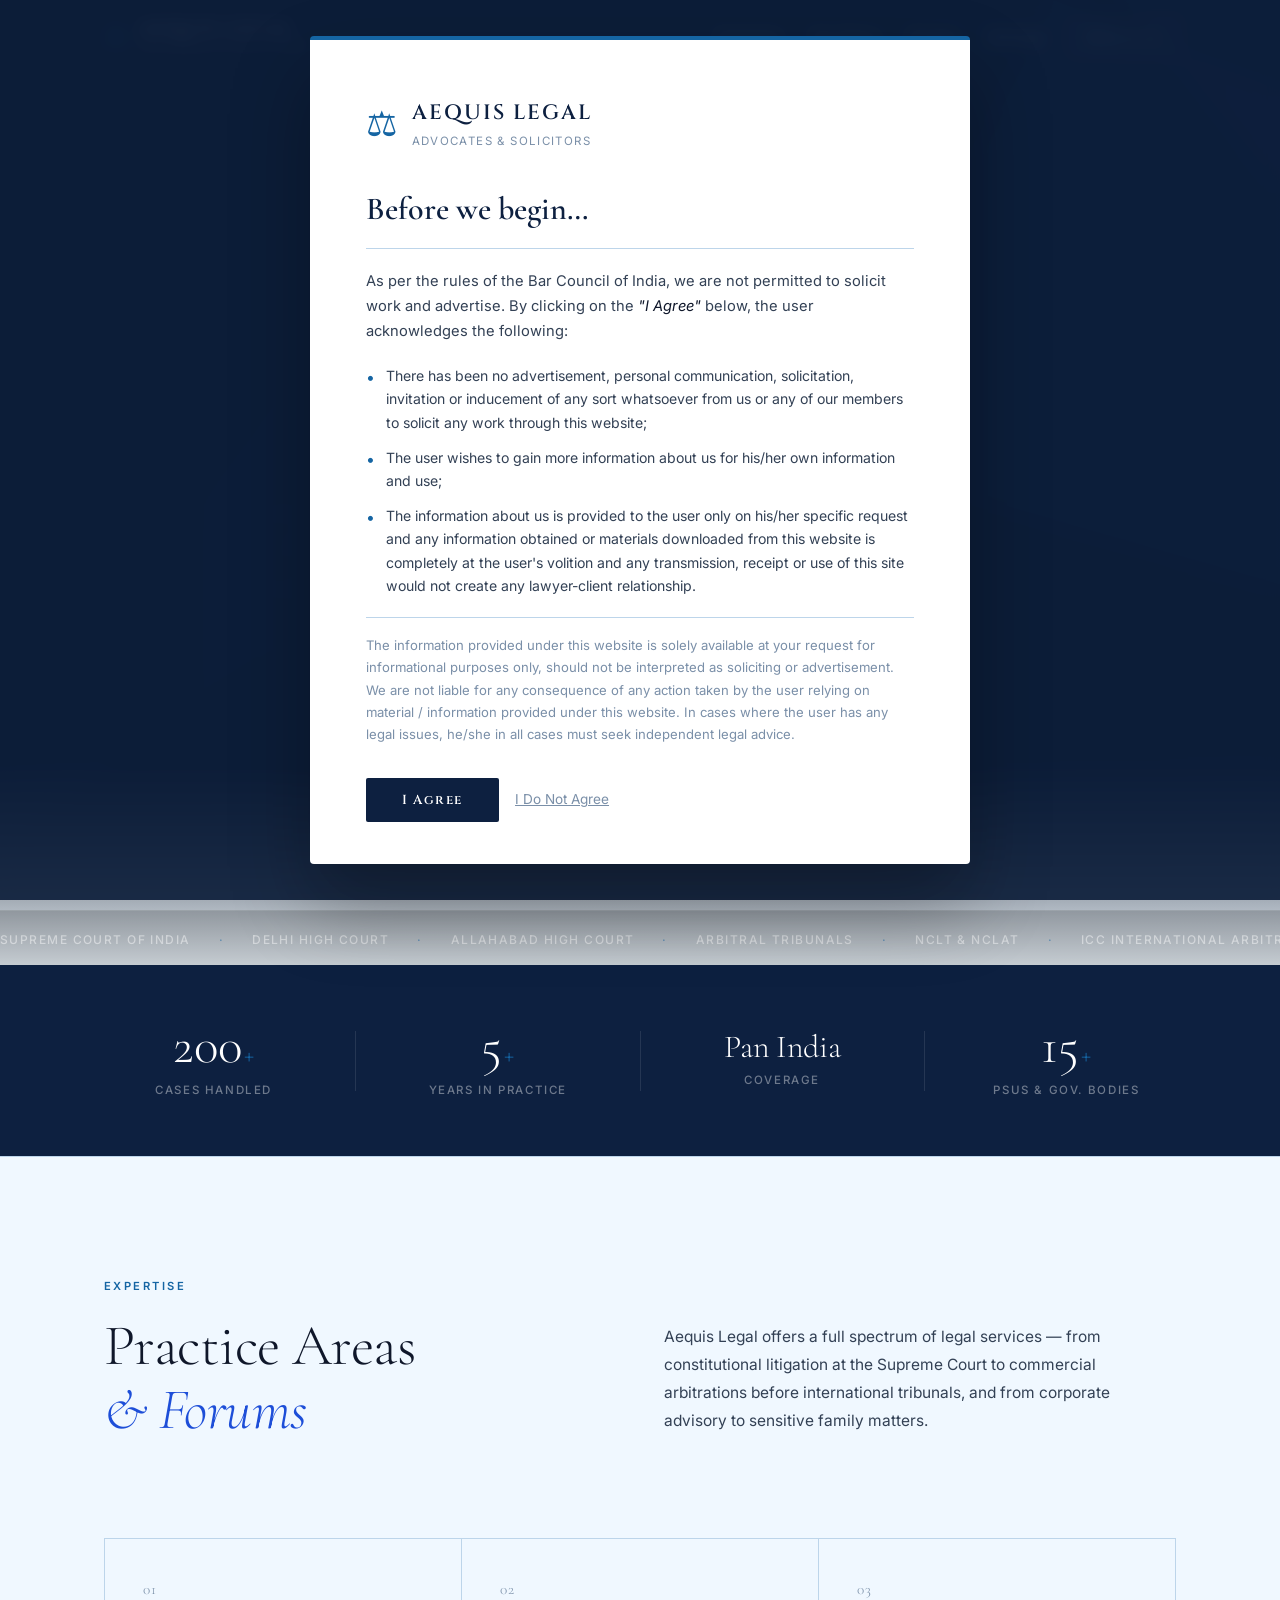
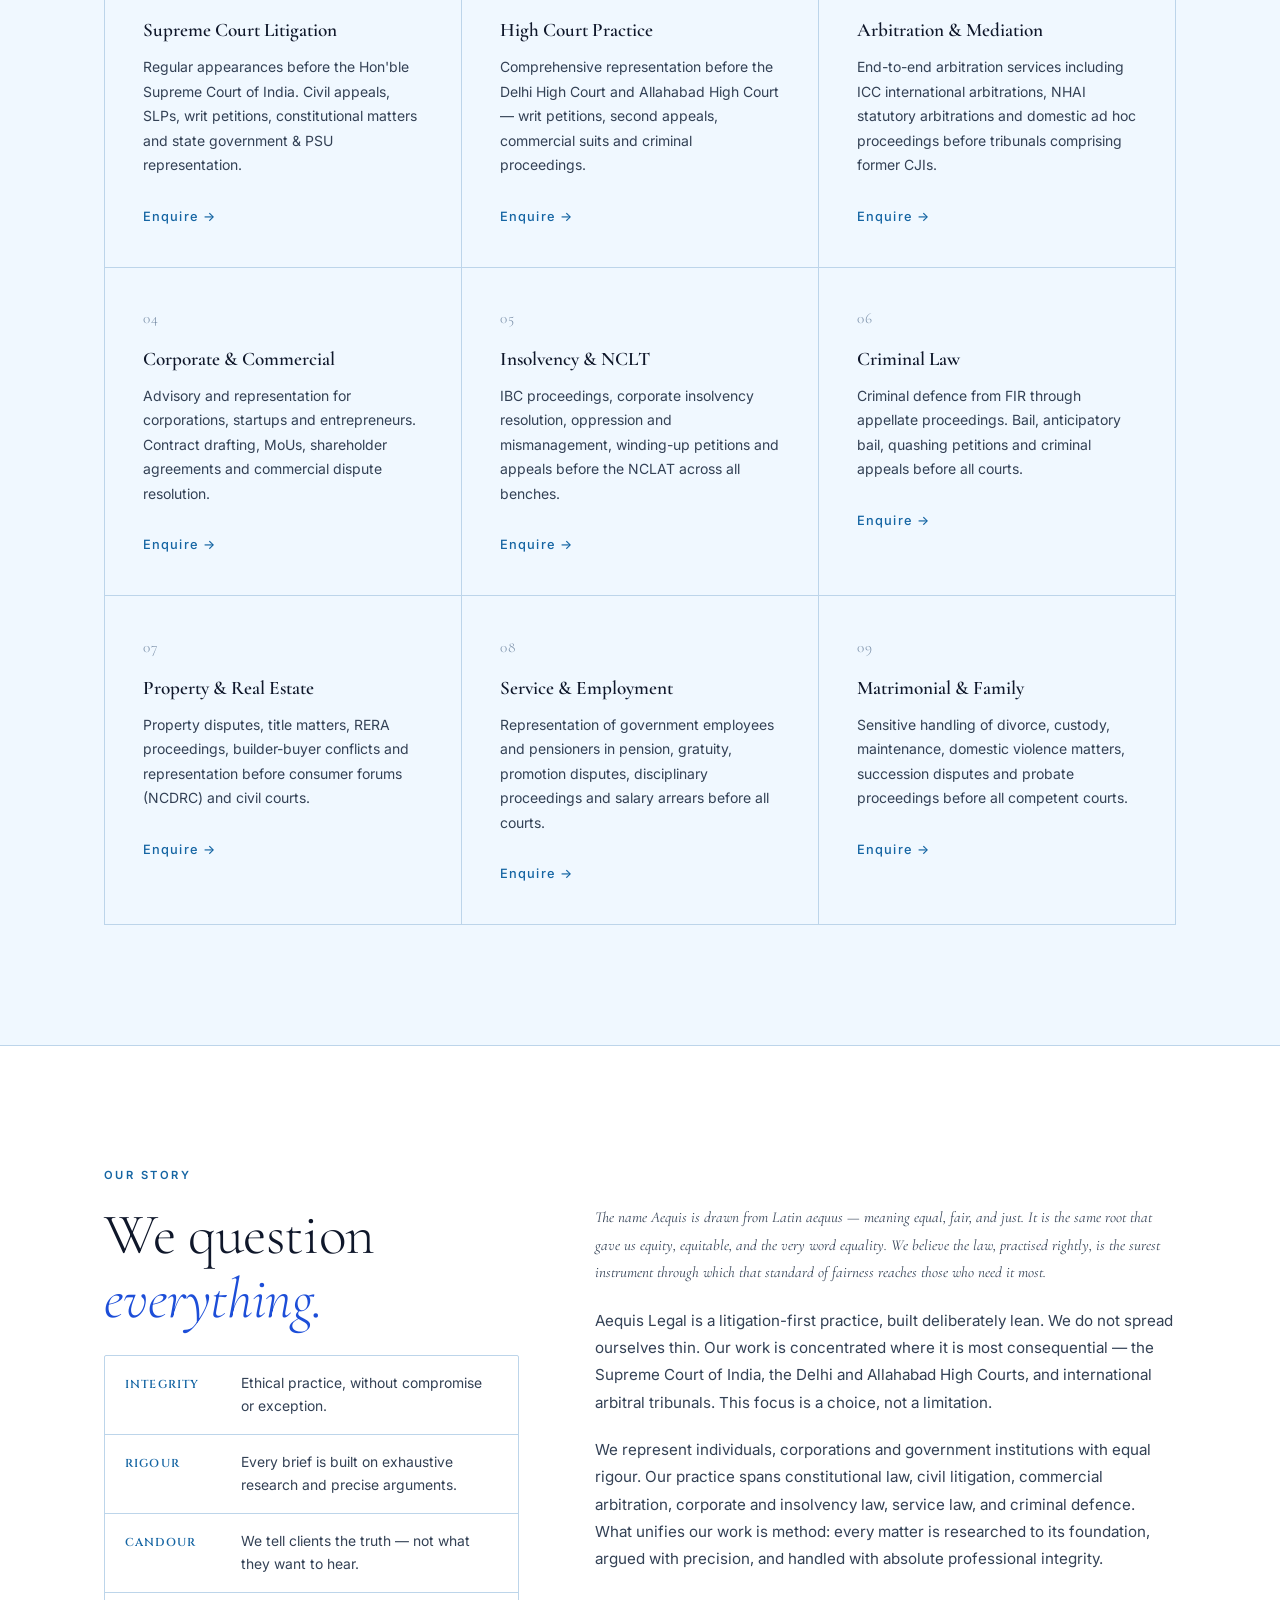
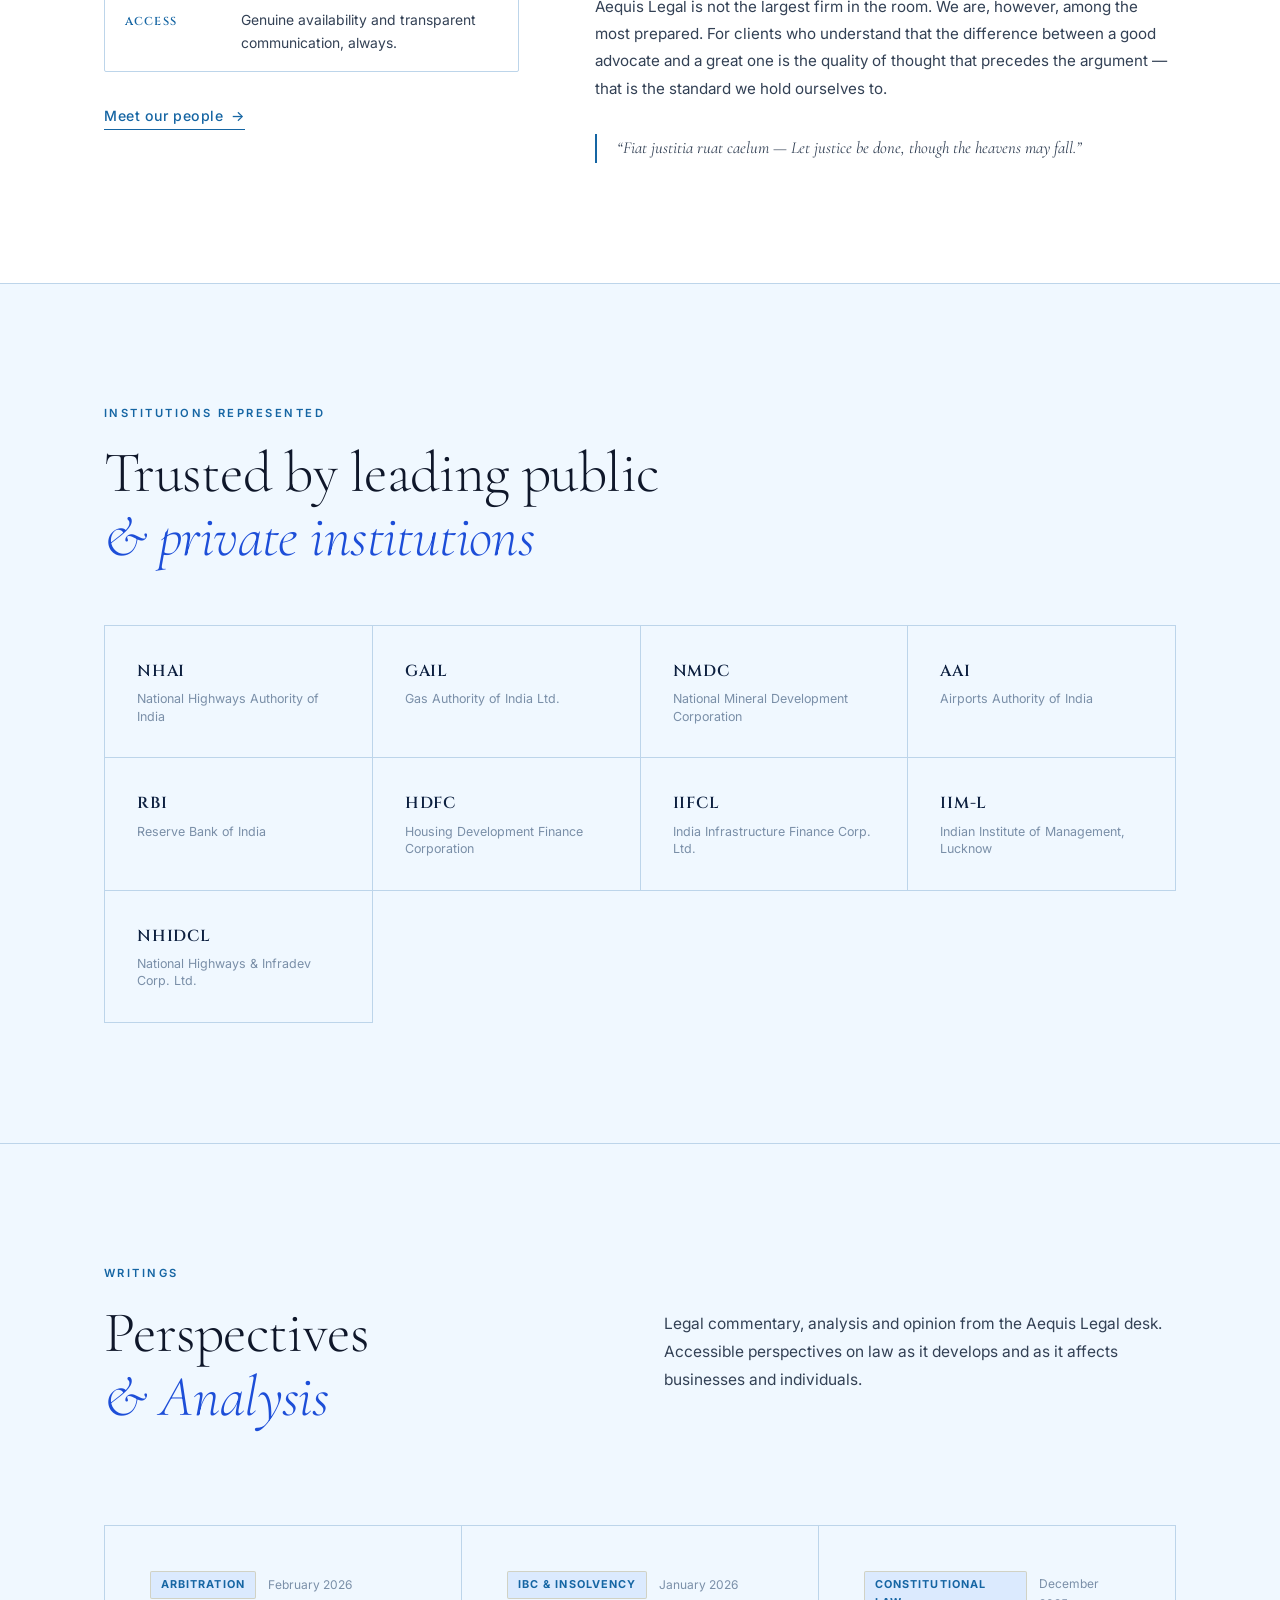
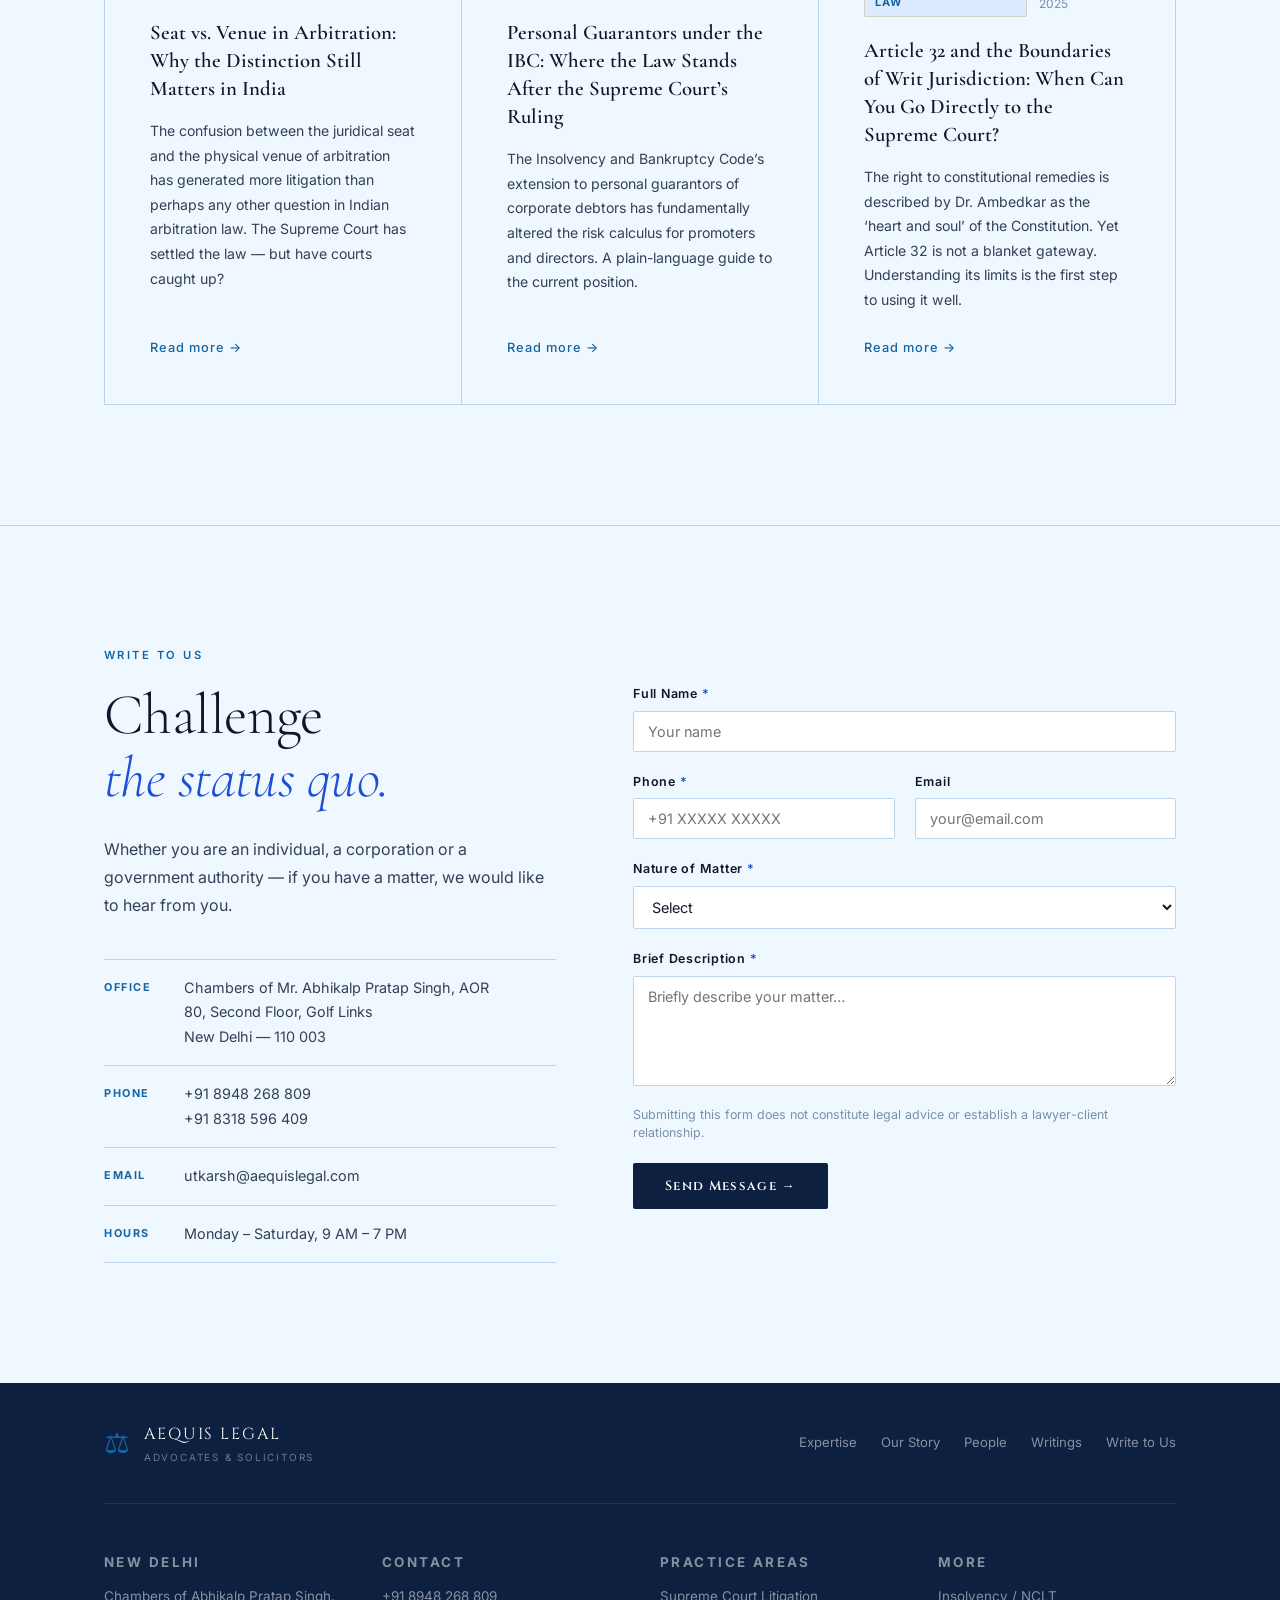
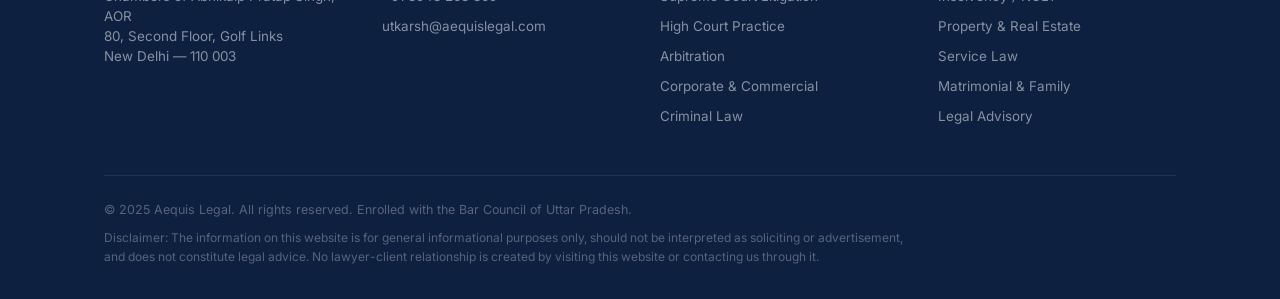
==== index.html @ 47419acf "Fix GitHub Pages: promote Aequis Legal site to root, add .nojekyll" ====
<!DOCTYPE html>
<html lang="en">
<head>
  <meta charset="UTF-8" />
  <meta name="viewport" content="width=device-width, initial-scale=1.0" />

  <title>Aequis Legal | Advocates & Solicitors | Supreme Court of India</title>
  <meta name="description" content="Aequis Legal — Advocates led by Utkarsh Kumar practising before the Supreme Court of India, Delhi High Court and Allahabad High Court. Civil, criminal, corporate, arbitration and constitutional matters." />
  <meta name="keywords" content="Supreme Court advocate, Delhi High Court lawyer, Allahabad High Court advocate, arbitration lawyer India, corporate counsel, NCLT advocate, IBC insolvency, Aequis Legal, Utkarsh Kumar advocate" />
  <meta name="author" content="Utkarsh Kumar, Advocate" />
  <link rel="canonical" href="https://www.aequislegal.com/" />

  <!-- Open Graph -->
  <meta property="og:type"        content="website" />
  <meta property="og:url"         content="https://www.aequislegal.com/" />
  <meta property="og:title"       content="Aequis Legal | Advocates & Solicitors" />
  <meta property="og:description" content="Practising before the Supreme Court of India, Delhi HC and Allahabad HC. Civil, criminal, corporate and arbitration matters." />
  <meta property="og:image"       content="https://www.aequislegal.com/og-image.jpg" />
  <meta property="og:locale"      content="en_IN" />

  <!-- Structured Data -->
  <script type="application/ld+json">
  {
    "@context": "https://schema.org",
    "@type": "LegalService",
    "name": "Aequis Legal",
    "description": "Full-service law firm led by Advocate Utkarsh Kumar practising before the Supreme Court of India, Delhi High Court and Allahabad High Court.",
    "url": "https://www.aequislegal.com",
    "telephone": "+918948268809",
    "email": "utkarsh@aequislegal.com",
    "address": {
      "@type": "PostalAddress",
      "streetAddress": "Building No. 80, Second Floor, Golf Links",
      "addressLocality": "New Delhi",
      "addressRegion": "Delhi",
      "postalCode": "110003",
      "addressCountry": "IN"
    },
    "founder": {
      "@type": "Person",
      "name": "Utkarsh Kumar",
      "jobTitle": "Advocate",
      "alumniOf": "Dr. Ram Manohar Lohiya National Law University, Lucknow"
    }
  }
  </script>

  <!-- Google Analytics placeholder -->
  <script async src="https://www.googletagmanager.com/gtag/js?id=G-XXXXXXXXXX"></script>
  <script>
    window.dataLayer = window.dataLayer || [];
    function gtag(){dataLayer.push(arguments);}
    gtag('js', new Date());
    gtag('config', 'G-XXXXXXXXXX');
  </script>

  <!-- Fonts -->
  <link rel="preconnect" href="https://fonts.googleapis.com">
  <link rel="preconnect" href="https://fonts.gstatic.com" crossorigin>
  <link href="https://fonts.googleapis.com/css2?family=Cormorant+Garamond:ital,wght@0,300;0,400;0,500;0,600;0,700;1,300;1,400;1,600&family=Inter:wght@300;400;500;600&family=Cinzel:wght@400;600&display=swap" rel="stylesheet">
  <link rel="stylesheet" href="styles.css" />
</head>
<body>

<!-- ================================================================
     BCI DISCLAIMER MODAL
================================================================ -->
<div class="bci-overlay" id="bciOverlay">
  <div class="bci-modal">
    <div class="bci-logo">
      <span class="bci-emblem">⚖</span>
      <div>
        <span class="bci-firm-name">AEQUIS LEGAL</span>
        <span class="bci-firm-sub">Advocates &amp; Solicitors</span>
      </div>
    </div>
    <h2 class="bci-heading">Before we begin&hellip;</h2>
    <div class="bci-rule"></div>
    <p class="bci-intro">
      As per the rules of the Bar Council of India, we are not permitted to solicit 
      work and advertise. By clicking on the <em>"I Agree"</em> below, the user acknowledges 
      the following:
    </p>
    <ul class="bci-list">
      <li>There has been no advertisement, personal communication, solicitation, invitation or inducement of any sort whatsoever from us or any of our members to solicit any work through this website;</li>
      <li>The user wishes to gain more information about us for his/her own information and use;</li>
      <li>The information about us is provided to the user only on his/her specific request and any information obtained or materials downloaded from this website is completely at the user's volition and any transmission, receipt or use of this site would not create any lawyer-client relationship.</li>
    </ul>
    <p class="bci-footer-text">
      The information provided under this website is solely available at your request for informational 
      purposes only, should not be interpreted as soliciting or advertisement. We are not liable for any 
      consequence of any action taken by the user relying on material / information provided under this 
      website. In cases where the user has any legal issues, he/she in all cases must seek independent 
      legal advice.
    </p>
    <div class="bci-actions">
      <button class="bci-agree" id="bciAgree">I Agree</button>
      <a href="https://www.google.com" class="bci-decline" id="bciDecline">I Do Not Agree</a>
    </div>
  </div>
</div>

<!-- ================================================================
     NAVIGATION
================================================================ -->
<header class="site-header" id="siteHeader">
  <nav class="nav-wrap">
    <a href="#home" class="nav-brand">
      <span class="nav-emblem">⚖</span>
      <div class="nav-brand-text">
        <span class="nav-firm">AEQUIS LEGAL</span>
        <span class="nav-sub">Advocates &amp; Solicitors</span>
      </div>
    </a>

    <ul class="nav-links" id="navLinks">
      <li><a href="#expertise" class="nl">Expertise</a></li>
      <li><a href="#about"     class="nl">Our Story</a></li>
      <li><a href="about.html" class="nl">People</a></li>
      <li><a href="#blog"      class="nl">Writings</a></li>
      <li><a href="#contact"   class="nl nl-cta">Write to Us</a></li>
    </ul>

    <button class="nav-burger" id="navBurger" aria-label="Open menu">
      <span></span><span></span><span></span>
    </button>
  </nav>
</header>

<!-- ================================================================
     HERO
================================================================ -->
<section class="hero" id="home">

  <!-- Abstract geometric art — no photography -->
  <div class="hero-canvas" aria-hidden="true">
    <svg class="hero-svg" viewBox="0 0 1200 700" preserveAspectRatio="xMidYMid slice" xmlns="http://www.w3.org/2000/svg">
      <!-- Deep navy ground -->
      <rect width="1200" height="700" fill="#071829"/>
      <!-- Shifting planes -->
      <polygon points="0,700 420,180 680,420 900,0 1200,120 1200,700" fill="#0d2448" opacity="0.95"/>
      <polygon points="0,700 600,300 1200,460 1200,700" fill="#071020" opacity="0.8"/>
      <!-- Blue filament lines — scales of justice abstracted -->
      <line x1="580" y1="80" x2="580" y2="580" stroke="#3b82f6" stroke-width="1" opacity="0.55"/>
      <line x1="580" y1="200" x2="340" y2="400" stroke="#3b82f6" stroke-width="0.8" opacity="0.45"/>
      <line x1="580" y1="200" x2="820" y2="400" stroke="#3b82f6" stroke-width="0.8" opacity="0.45"/>
      <circle cx="580" cy="200" r="5" fill="#60a5fa" opacity="0.7"/>
      <circle cx="340" cy="400" r="28" fill="none" stroke="#3b82f6" stroke-width="0.8" opacity="0.35"/>
      <circle cx="820" cy="400" r="28" fill="none" stroke="#3b82f6" stroke-width="0.8" opacity="0.35"/>
      <!-- Concentric arcs — resolve &amp; clarity -->
      <circle cx="580" cy="200" r="90"  fill="none" stroke="#60a5fa" stroke-width="0.5" opacity="0.18"/>
      <circle cx="580" cy="200" r="160" fill="none" stroke="#60a5fa" stroke-width="0.5" opacity="0.12"/>
      <circle cx="580" cy="200" r="240" fill="none" stroke="#60a5fa" stroke-width="0.5" opacity="0.08"/>
      <!-- Fine grid — the rule of law -->
      <line x1="0" y1="350" x2="1200" y2="350" stroke="#ffffff" stroke-width="0.3" opacity="0.06"/>
      <line x1="200" y1="0" x2="200" y2="700" stroke="#ffffff" stroke-width="0.3" opacity="0.04"/>
      <line x1="500" y1="0" x2="500" y2="700" stroke="#ffffff" stroke-width="0.3" opacity="0.04"/>
      <line x1="800" y1="0" x2="800" y2="700" stroke="#ffffff" stroke-width="0.3" opacity="0.04"/>
      <line x1="1100" y1="0" x2="1100" y2="700" stroke="#ffffff" stroke-width="0.3" opacity="0.04"/>
      <!-- Blue accent shard — equity & balance -->
      <polygon points="950,0 1200,0 1200,280 1050,120" fill="#1e3a8a" opacity="0.28"/>
      <!-- Gradient veil for text legibility -->
      <defs>
        <linearGradient id="veil" x1="0" x2="1" y1="0" y2="0">
          <stop offset="0%"  stop-color="#040d1a" stop-opacity="0.92"/>
          <stop offset="55%" stop-color="#040d1a" stop-opacity="0.55"/>
          <stop offset="100%" stop-color="#040d1a" stop-opacity="0.1"/>
        </linearGradient>
      </defs>
      <rect width="1200" height="700" fill="url(#veil)"/>
    </svg>
  </div>

  <div class="hero-inner container">
    <p class="hero-eyebrow">
      <span>Supreme Court of India</span>
      <span class="eyebrow-dot">·</span>
      <span>Delhi High Court</span>
      <span class="eyebrow-dot">·</span>
      <span>Allahabad High Court</span>
    </p>
    <h1 class="hero-headline">
      Precision where<br/>
      <em>it matters most.</em>
    </h1>
    <p class="hero-body">
      <em>Aequis</em> — from the Latin <em>aequus</em>, meaning equal, fair, and just. 
      The same ancient root that gave English the words equity, equitable, and equality itself. 
      We named ourselves after that principle deliberately. Law, at its finest, is the 
      instrument through which fairness is defined, defended and delivered. That is the 
      only standard we work to.
    </p>
    <p class="hero-body hero-body--sub">
      A lean, research-driven practice before India's apex court, high courts and 
      international arbitral tribunals — built for those who refuse to accept anything 
      less than rigorous, principled representation.
    </p>
    <div class="hero-links">
      <a href="#expertise" class="link-arrow">Our expertise <span>→</span></a>
      <a href="#about"     class="link-arrow">Our approach <span>→</span></a>
      <a href="#contact"   class="link-arrow">Write to us <span>→</span></a>
    </div>
  </div>

  <!-- Scrolling courts strip -->
  <div class="ticker-wrap">
    <div class="ticker-track" id="tickerTrack">
      <span>Supreme Court of India</span><span class="tdot">·</span>
      <span>Delhi High Court</span><span class="tdot">·</span>
      <span>Allahabad High Court</span><span class="tdot">·</span>
      <span>Arbitral Tribunals</span><span class="tdot">·</span>
      <span>NCLT &amp; NCLAT</span><span class="tdot">·</span>
      <span>ICC International Arbitration</span><span class="tdot">·</span>
      <span>Consumer Forums</span><span class="tdot">·</span>
      <span>RERA Authorities</span><span class="tdot">·</span>
      <span>Commercial Courts</span><span class="tdot">·</span>
      <span>District Courts</span><span class="tdot">·</span>
      <!-- duplicate for seamless loop -->
      <span>Supreme Court of India</span><span class="tdot">·</span>
      <span>Delhi High Court</span><span class="tdot">·</span>
      <span>Allahabad High Court</span><span class="tdot">·</span>
      <span>Arbitral Tribunals</span><span class="tdot">·</span>
      <span>NCLT &amp; NCLAT</span><span class="tdot">·</span>
      <span>ICC International Arbitration</span><span class="tdot">·</span>
    </div>
  </div>
</section>

<!-- ================================================================
     METRICS
================================================================ -->
<section class="metrics-bar" id="metrics">
  <div class="container">
    <div class="metrics-inner">
      <div class="m-item">
        <div class="m-num"><span class="m-counter" data-target="200">0</span><span class="m-suf">+</span></div>
        <div class="m-label">Cases handled</div>
      </div>
      <div class="m-sep"></div>
      <div class="m-item">
        <div class="m-num"><span class="m-counter" data-target="5">0</span><span class="m-suf">+</span></div>
        <div class="m-label">Years in practice</div>
      </div>
      <div class="m-sep"></div>
      <div class="m-item">
        <div class="m-num"><span class="m-label-big">Pan India</span></div>
        <div class="m-label">Coverage</div>
      </div>
      <div class="m-sep"></div>
      <div class="m-item">
        <div class="m-num"><span class="m-counter" data-target="15">0</span><span class="m-suf">+</span></div>
        <div class="m-label">PSUs &amp; Gov. bodies</div>
      </div>
    </div>
  </div>
</section>

<!-- ================================================================
     EXPERTISE
================================================================ -->
<section class="sec expertise-sec" id="expertise">
  <div class="container">
    <div class="sec-label">Expertise</div>
    <div class="sec-top-row">
      <h2 class="sec-title">Practice Areas<br/><em>&amp; Forums</em></h2>
      <p class="sec-intro">
        Aequis Legal offers a full spectrum of legal services — from constitutional 
        litigation at the Supreme Court to commercial arbitrations before international 
        tribunals, and from corporate advisory to sensitive family matters.
      </p>
    </div>

    <div class="exp-grid">
      <div class="exp-card" data-reveal>
        <span class="exp-n">01</span>
        <h3>Supreme Court Litigation</h3>
        <p>Regular appearances before the Hon'ble Supreme Court of India. Civil appeals, SLPs, writ petitions, constitutional matters and state government &amp; PSU representation.</p>
        <a href="#contact" class="card-link">Enquire →</a>
      </div>
      <div class="exp-card" data-reveal>
        <span class="exp-n">02</span>
        <h3>High Court Practice</h3>
        <p>Comprehensive representation before the Delhi High Court and Allahabad High Court — writ petitions, second appeals, commercial suits and criminal proceedings.</p>
        <a href="#contact" class="card-link">Enquire →</a>
      </div>
      <div class="exp-card" data-reveal>
        <span class="exp-n">03</span>
        <h3>Arbitration &amp; Mediation</h3>
        <p>End-to-end arbitration services including ICC international arbitrations, NHAI statutory arbitrations and domestic ad hoc proceedings before tribunals comprising former CJIs.</p>
        <a href="#contact" class="card-link">Enquire →</a>
      </div>
      <div class="exp-card" data-reveal>
        <span class="exp-n">04</span>
        <h3>Corporate &amp; Commercial</h3>
        <p>Advisory and representation for corporations, startups and entrepreneurs. Contract drafting, MoUs, shareholder agreements and commercial dispute resolution.</p>
        <a href="#contact" class="card-link">Enquire →</a>
      </div>
      <div class="exp-card" data-reveal>
        <span class="exp-n">05</span>
        <h3>Insolvency &amp; NCLT</h3>
        <p>IBC proceedings, corporate insolvency resolution, oppression and mismanagement, winding-up petitions and appeals before the NCLAT across all benches.</p>
        <a href="#contact" class="card-link">Enquire →</a>
      </div>
      <div class="exp-card" data-reveal>
        <span class="exp-n">06</span>
        <h3>Criminal Law</h3>
        <p>Criminal defence from FIR through appellate proceedings. Bail, anticipatory bail, quashing petitions and criminal appeals before all courts.</p>
        <a href="#contact" class="card-link">Enquire →</a>
      </div>
      <div class="exp-card" data-reveal>
        <span class="exp-n">07</span>
        <h3>Property &amp; Real Estate</h3>
        <p>Property disputes, title matters, RERA proceedings, builder-buyer conflicts and representation before consumer forums (NCDRC) and civil courts.</p>
        <a href="#contact" class="card-link">Enquire →</a>
      </div>
      <div class="exp-card" data-reveal>
        <span class="exp-n">08</span>
        <h3>Service &amp; Employment</h3>
        <p>Representation of government employees and pensioners in pension, gratuity, promotion disputes, disciplinary proceedings and salary arrears before all courts.</p>
        <a href="#contact" class="card-link">Enquire →</a>
      </div>
      <div class="exp-card" data-reveal>
        <span class="exp-n">09</span>
        <h3>Matrimonial &amp; Family</h3>
        <p>Sensitive handling of divorce, custody, maintenance, domestic violence matters, succession disputes and probate proceedings before all competent courts.</p>
        <a href="#contact" class="card-link">Enquire →</a>
      </div>
    </div>
  </div>
</section>

<!-- ================================================================
     OUR STORY / ABOUT
================================================================ -->
<section class="sec about-sec" id="about">
  <div class="container">
    <div class="sec-label">Our Story</div>
    <div class="about-layout">
      <div class="about-left">
        <h2 class="sec-title">We question<br/><em>everything.</em></h2>
        <div class="about-values">
          <div class="av-item">
            <span class="av-label">Integrity</span>
            <span class="av-text">Ethical practice, without compromise or exception.</span>
          </div>
          <div class="av-item">
            <span class="av-label">Rigour</span>
            <span class="av-text">Every brief is built on exhaustive research and precise arguments.</span>
          </div>
          <div class="av-item">
            <span class="av-label">Candour</span>
            <span class="av-text">We tell clients the truth — not what they want to hear.</span>
          </div>
          <div class="av-item">
            <span class="av-label">Access</span>
            <span class="av-text">Genuine availability and transparent communication, always.</span>
          </div>
        </div>
        <a href="about.html" class="link-arrow about-cta" style="margin-top:2rem; display:inline-flex; align-items:center; gap:8px; font-size:0.88rem; font-weight:500; color:var(--gold); border-bottom:1px solid var(--gold); padding-bottom:2px;">Meet our people <span>→</span></a>
      </div>
      <div class="about-right">
        <p class="about-lede">
          The name <em>Aequis</em> is drawn from Latin <em>aequus</em> — meaning equal, fair, and just.
          It is the same root that gave us equity, equitable, and the very word equality.
          We believe the law, practised rightly, is the surest instrument through which
          that standard of fairness reaches those who need it most.
        </p>
        <p>
          Aequis Legal is a litigation-first practice, built deliberately lean. We do not 
          spread ourselves thin. Our work is concentrated where it is most consequential — 
          the Supreme Court of India, the Delhi and Allahabad High Courts, and international 
          arbitral tribunals. This focus is a choice, not a limitation.
        </p>
        <p>
          We represent individuals, corporations and government institutions with equal 
          rigour. Our practice spans constitutional law, civil litigation, commercial 
          arbitration, corporate and insolvency law, service law, and criminal defence. 
          What unifies our work is method: every matter is researched to its foundation, 
          argued with precision, and handled with absolute professional integrity.
        </p>
        <p>
          Aequis Legal is not the largest firm in the room. We are, however, among the 
          most prepared. For clients who understand that the difference between a good 
          advocate and a great one is the quality of thought that precedes the argument — 
          that is the standard we hold ourselves to.
        </p>
        <blockquote class="about-quote">
          &ldquo;Fiat justitia ruat caelum &mdash; Let justice be done, though the heavens may fall.&rdquo;
        </blockquote>
      </div>
    </div>
  </div>
</section>


<!-- ================================================================
     INSTITUTIONS / CLIENTS
================================================================ -->
<section class="sec clients-sec" id="clients">
  <div class="container">
    <div class="sec-label">Institutions Represented</div>
    <h2 class="sec-title clients-title">Trusted by leading public<br/><em>&amp; private institutions</em></h2>
    <div class="clients-grid">
      <div class="ci"><span class="ci-abbr">NHAI</span><span class="ci-full">National Highways Authority of India</span></div>
      <div class="ci"><span class="ci-abbr">GAIL</span><span class="ci-full">Gas Authority of India Ltd.</span></div>
      <div class="ci"><span class="ci-abbr">NMDC</span><span class="ci-full">National Mineral Development Corporation</span></div>
      <div class="ci"><span class="ci-abbr">AAI</span><span class="ci-full">Airports Authority of India</span></div>
      <div class="ci"><span class="ci-abbr">RBI</span><span class="ci-full">Reserve Bank of India</span></div>
      <div class="ci"><span class="ci-abbr">HDFC</span><span class="ci-full">Housing Development Finance Corporation</span></div>
      <div class="ci"><span class="ci-abbr">IIFCL</span><span class="ci-full">India Infrastructure Finance Corp. Ltd.</span></div>
      <div class="ci"><span class="ci-abbr">IIM-L</span><span class="ci-full">Indian Institute of Management, Lucknow</span></div>
      <div class="ci"><span class="ci-abbr">NHIDCL</span><span class="ci-full">National Highways &amp; Infradev Corp. Ltd.</span></div>
    </div>
  </div>
</section>



<!-- ================================================================
     BLOG / WRITINGS
================================================================ -->
<section class="sec blog-sec" id="blog">
  <div class="container">
    <div class="sec-label">Writings</div>
    <div class="sec-top-row">
      <h2 class="sec-title">Perspectives<br/><em>&amp; Analysis</em></h2>
      <p class="sec-intro">
        Legal commentary, analysis and opinion from the Aequis Legal desk. 
        Accessible perspectives on law as it develops and as it affects 
        businesses and individuals.
      </p>
    </div>

    <div class="blog-grid">

      <article class="blog-card" data-reveal>
        <div class="bc-meta">
          <span class="bc-tag">Arbitration</span>
          <span class="bc-date">February 2026</span>
        </div>
        <h3 class="bc-title"><a href="blog/seat-vs-venue-arbitration.html">Seat vs. Venue in Arbitration: Why the Distinction Still Matters in India</a></h3>
        <p class="bc-excerpt">The confusion between the juridical seat and the physical venue of arbitration has generated more litigation than perhaps any other question in Indian arbitration law. The Supreme Court has settled the law — but have courts caught up?</p>
        <a href="blog/seat-vs-venue-arbitration.html" class="card-link">Read more →</a>
      </article>

      <article class="blog-card" data-reveal>
        <div class="bc-meta">
          <span class="bc-tag">IBC &amp; Insolvency</span>
          <span class="bc-date">January 2026</span>
        </div>
        <h3 class="bc-title"><a href="blog/ibc-personal-guarantors.html">Personal Guarantors under the IBC: Where the Law Stands After the Supreme Court&rsquo;s Ruling</a></h3>
        <p class="bc-excerpt">The Insolvency and Bankruptcy Code&rsquo;s extension to personal guarantors of corporate debtors has fundamentally altered the risk calculus for promoters and directors. A plain-language guide to the current position.</p>
        <a href="blog/ibc-personal-guarantors.html" class="card-link">Read more →</a>
      </article>

      <article class="blog-card" data-reveal>
        <div class="bc-meta">
          <span class="bc-tag">Constitutional Law</span>
          <span class="bc-date">December 2025</span>
        </div>
        <h3 class="bc-title"><a href="blog/article-32-writ-jurisdiction.html">Article 32 and the Boundaries of Writ Jurisdiction: When Can You Go Directly to the Supreme Court?</a></h3>
        <p class="bc-excerpt">The right to constitutional remedies is described by Dr. Ambedkar as the ‘heart and soul’ of the Constitution. Yet Article 32 is not a blanket gateway. Understanding its limits is the first step to using it well.</p>
        <a href="blog/article-32-writ-jurisdiction.html" class="card-link">Read more →</a>
      </article>

    </div>
  </div>
</section>

<!-- ================================================================
     CONTACT
================================================================ -->
<section class="sec contact-sec" id="contact">
  <div class="container">
    <div class="sec-label">Write to Us</div>
    <div class="contact-layout">

      <div class="contact-left">
        <h2 class="sec-title">Challenge<br/><em>the status quo.</em></h2>
        <p class="contact-tagline">
          Whether you are an individual, a corporation or a government authority — 
          if you have a matter, we would like to hear from you.
        </p>
        <div class="contact-details">
          <div class="cd-row">
            <span class="cd-lbl">Office</span>
            <span class="cd-val">Chambers of Mr. Abhikalp Pratap Singh, AOR<br/>80, Second Floor, Golf Links<br/>New Delhi — 110 003</span>
          </div>
          <div class="cd-row">
            <span class="cd-lbl">Phone</span>
            <span class="cd-val">
              <a href="tel:+918948268809">+91 8948 268 809</a><br/>
              <a href="tel:+918318596409">+91 8318 596 409</a>
            </span>
          </div>
          <div class="cd-row">
            <span class="cd-lbl">Email</span>
            <span class="cd-val"><a href="mailto:utkarsh@aequislegal.com">utkarsh@aequislegal.com</a></span>
          </div>
          <div class="cd-row">
            <span class="cd-lbl">Hours</span>
            <span class="cd-val">Monday – Saturday, 9 AM – 7 PM</span>
          </div>
        </div>
      </div>

      <div class="contact-right">
        <form class="cf" id="contactForm">
          <div class="cf-field">
            <label for="cf-name">Full Name <span class="req">*</span></label>
            <input type="text" id="cf-name" name="name" placeholder="Your name" required />
          </div>
          <div class="cf-row">
            <div class="cf-field">
              <label for="cf-phone">Phone <span class="req">*</span></label>
              <input type="tel" id="cf-phone" name="phone" placeholder="+91 XXXXX XXXXX" required />
            </div>
            <div class="cf-field">
              <label for="cf-email">Email</label>
              <input type="email" id="cf-email" name="email" placeholder="your@email.com" />
            </div>
          </div>
          <div class="cf-field">
            <label for="cf-matter">Nature of Matter <span class="req">*</span></label>
            <select id="cf-matter" name="matter" required>
              <option value="">Select</option>
              <option>Supreme Court Litigation</option>
              <option>High Court Matter</option>
              <option>Arbitration / Mediation</option>
              <option>Corporate / Commercial</option>
              <option>Criminal Defence</option>
              <option>Property / Real Estate</option>
              <option>Service / Employment Law</option>
              <option>Matrimonial / Family</option>
              <option>IBC / Insolvency (NCLT)</option>
              <option>Legal Advisory / Opinion</option>
              <option>Other</option>
            </select>
          </div>
          <div class="cf-field">
            <label for="cf-msg">Brief Description <span class="req">*</span></label>
            <textarea id="cf-msg" name="message" rows="4" placeholder="Briefly describe your matter…" required></textarea>
          </div>
          <p class="cf-disclaimer">
            Submitting this form does not constitute legal advice or establish a lawyer-client relationship.
          </p>
          <button type="submit" class="cf-submit" id="cfSubmit">Send Message →</button>
          <p class="cf-success" id="cfSuccess" style="display:none">
            Thank you. We will respond within 24 hours.
          </p>
        </form>
      </div>

    </div>
  </div>
</section>

<!-- ================================================================
     FOOTER
================================================================ -->
<footer class="site-footer">
  <div class="container">

    <div class="ft-top">
      <div class="ft-brand">
        <span class="ft-emblem">⚖</span>
        <div>
          <span class="ft-firm">AEQUIS LEGAL</span>
          <span class="ft-sub">Advocates &amp; Solicitors</span>
        </div>
      </div>
      <nav class="ft-nav">
        <a href="#expertise">Expertise</a>
        <a href="#about">Our Story</a>
        <a href="about.html">People</a>
        <a href="#blog">Writings</a>
        <a href="#contact">Write to Us</a>
      </nav>
    </div>

    <div class="ft-mid">
      <div class="ft-col">
        <span class="ft-head">New Delhi</span>
        <span>Chambers of Abhikalp Pratap Singh, AOR<br/>80, Second Floor, Golf Links<br/>New Delhi — 110 003</span>
      </div>
      <div class="ft-col">
        <span class="ft-head">Contact</span>
        <a href="tel:+918948268809">+91 8948 268 809</a>
        <a href="mailto:utkarsh@aequislegal.com">utkarsh@aequislegal.com</a>
      </div>
      <div class="ft-col">
        <span class="ft-head">Practice Areas</span>
        <a href="#expertise">Supreme Court Litigation</a>
        <a href="#expertise">High Court Practice</a>
        <a href="#expertise">Arbitration</a>
        <a href="#expertise">Corporate &amp; Commercial</a>
        <a href="#expertise">Criminal Law</a>
      </div>
      <div class="ft-col">
        <span class="ft-head">More</span>
        <a href="#expertise">Insolvency / NCLT</a>
        <a href="#expertise">Property &amp; Real Estate</a>
        <a href="#expertise">Service Law</a>
        <a href="#expertise">Matrimonial &amp; Family</a>
        <a href="#contact">Legal Advisory</a>
      </div>
    </div>

    <div class="ft-bottom">
      <p>© 2025 Aequis Legal. All rights reserved. Enrolled with the Bar Council of Uttar Pradesh.</p>
      <p class="ft-disclaimer">
        Disclaimer: The information on this website is for general informational purposes only, should not be interpreted as soliciting or advertisement, and does not constitute legal advice. No lawyer-client relationship is created by visiting this website or contacting us through it.
      </p>
    </div>

  </div>
</footer>

<!-- Floating email pill -->
<a href="mailto:utkarsh@aequislegal.com" class="float-pill" id="floatPill">
  Email Us &nbsp;→&nbsp; utkarsh@aequislegal.com
</a>

<script src="script.js"></script>
</body>
</html>
---- styles.css ----
/* ============================================================
   AEQUIS LEGAL — STYLESHEET
   Professional light-blue brand theme, typography-led
   ============================================================ */

/* ── Variables ───────────────────────────────────── */
:root {
  --ink:       #0f172a;
  --ink-mid:   #334155;
  --ink-light: #7a8fa8;
  --paper:     #f0f8ff;
  --white:     #ffffff;
  --border:    #bdd5ea;
  --gold:      #1565a3;
  --gold-pale: #dbeafe;
  --navy:      #0d2040;
  --navy-mid:  #1a3a6e;
  --accent:    #1d4ed8;

  --f-serif:  'Cormorant Garamond', Georgia, serif;
  --f-sans:   'Inter', system-ui, sans-serif;
  --f-title:  'Cinzel', serif;

  --max-w: 1200px;
  --pad:   clamp(20px, 5vw, 80px);

  --ease: cubic-bezier(0.4, 0, 0.2, 1);
  --dur:  0.4s;
}

/* ── Reset ───────────────────────────────────────── */
*, *::before, *::after { box-sizing: border-box; margin: 0; padding: 0; }
html { scroll-behavior: smooth; font-size: 16px; -webkit-font-smoothing: antialiased; }
body { font-family: var(--f-sans); color: var(--ink); background: var(--paper); line-height: 1.65; overflow-x: hidden; }
a { text-decoration: none; color: inherit; }
ul { list-style: none; }
button { cursor: pointer; border: none; background: none; font-family: inherit; }

.container { max-width: var(--max-w); margin: 0 auto; padding: 0 var(--pad); }

/* ============================================================
   BCI DISCLAIMER MODAL
   ============================================================ */
.bci-overlay {
  position: fixed; inset: 0; z-index: 9999;
  background: rgba(14, 31, 59, 0.92);
  backdrop-filter: blur(8px);
  display: flex; align-items: center; justify-content: center;
  padding: 20px;
  opacity: 1; transition: opacity 0.5s var(--ease);
}
.bci-overlay.hidden { opacity: 0; pointer-events: none; }

.bci-modal {
  background: var(--white);
  border-radius: 4px;
  max-width: 660px; width: 100%;
  max-height: 92vh;
  overflow-y: auto;
  padding: clamp(28px, 5vw, 56px);
  position: relative;
  border-top: 4px solid var(--gold);
  box-shadow: 0 40px 80px rgba(0,0,0,0.3);
}

.bci-logo {
  display: flex; align-items: center; gap: 14px;
  margin-bottom: 2rem;
}
.bci-emblem {
  font-size: 2.2rem; color: var(--gold); line-height: 1;
}
.bci-firm-name {
  display: block;
  font-family: var(--f-title); font-size: 1.3rem; font-weight: 600;
  color: var(--navy); letter-spacing: 0.1em;
}
.bci-firm-sub {
  display: block; font-size: 0.72rem; color: var(--ink-light);
  letter-spacing: 0.12em; text-transform: uppercase; margin-top: 2px;
}

.bci-heading {
  font-family: var(--f-serif); font-size: clamp(1.5rem, 3vw, 2rem);
  font-weight: 600; color: var(--navy); margin-bottom: 0.75rem;
}
.bci-rule {
  height: 1px; background: var(--border); margin-bottom: 1.25rem;
}
.bci-intro {
  font-size: 0.92rem; color: var(--ink-mid); line-height: 1.7; margin-bottom: 1.25rem;
}
.bci-intro em { font-style: italic; color: var(--ink); }

.bci-list {
  padding-left: 0; margin-bottom: 1.25rem;
  display: flex; flex-direction: column; gap: 12px;
}
.bci-list li {
  font-size: 0.88rem; color: var(--ink-mid); line-height: 1.65;
  padding-left: 20px; position: relative;
}
.bci-list li::before {
  content: '•'; position: absolute; left: 0;
  color: var(--gold); font-size: 1rem;
}

.bci-footer-text {
  font-size: 0.82rem; color: var(--ink-light); line-height: 1.7;
  border-top: 1px solid var(--border); padding-top: 1rem; margin-bottom: 2rem;
}

.bci-actions {
  display: flex; gap: 16px; align-items: center; flex-wrap: wrap;
}
.bci-agree {
  background: var(--navy); color: var(--white);
  padding: 13px 36px; border-radius: 2px;
  font-family: var(--f-title); font-size: 0.82rem; letter-spacing: 0.12em;
  font-weight: 600; transition: background var(--dur) var(--ease);
}
.bci-agree:hover { background: var(--accent); }
.bci-decline {
  font-size: 0.85rem; color: var(--ink-light); text-decoration: underline;
  transition: color var(--dur);
}
.bci-decline:hover { color: var(--ink); }

/* ============================================================
   NAVIGATION
   ============================================================ */
.site-header {
  position: fixed; top: 0; left: 0; right: 0; z-index: 100;
  background: transparent;
  transition: background var(--dur) var(--ease), box-shadow var(--dur) var(--ease);
}
.site-header.scrolled {
  background: rgba(253, 252, 249, 0.97);
  backdrop-filter: blur(12px);
  box-shadow: 0 1px 0 var(--border);
}

.nav-wrap {
  max-width: var(--max-w); margin: 0 auto; padding: 0 var(--pad);
  height: 72px; display: flex; align-items: center; justify-content: space-between;
}

.nav-brand {
  display: flex; align-items: center; gap: 12px; z-index: 10;
}
.nav-emblem {
  font-size: 1.6rem; color: var(--gold); transition: color var(--dur);
}
.nav-brand-text { display: flex; flex-direction: column; line-height: 1; }
.nav-firm {
  font-family: var(--f-title); font-size: 1.1rem; font-weight: 600;
  color: var(--white); letter-spacing: 0.1em;
  transition: color var(--dur) var(--ease);
}
.site-header.scrolled .nav-firm { color: var(--navy); }
.nav-sub {
  font-size: 0.6rem; letter-spacing: 0.2em; text-transform: uppercase;
  color: rgba(255,255,255,0.6); margin-top: 2px;
  transition: color var(--dur) var(--ease);
}
.site-header.scrolled .nav-sub { color: var(--ink-light); }

.nav-links {
  display: flex; align-items: center; gap: 4px;
}
.nl {
  font-size: 0.83rem; font-weight: 500; letter-spacing: 0.03em;
  color: rgba(255,255,255,0.8); padding: 8px 14px; border-radius: 3px;
  transition: color var(--dur) var(--ease), background var(--dur);
}
.nl:hover { color: var(--white); background: rgba(255,255,255,0.1); }
.site-header.scrolled .nl { color: var(--ink-mid); }
.site-header.scrolled .nl:hover { color: var(--ink); background: rgba(0,0,0,0.04); }

.nl-cta {
  border: 1px solid rgba(255,255,255,0.5);
  margin-left: 8px;
}
.nl-cta:hover { border-color: rgba(255,255,255,0.8); background: rgba(255,255,255,0.08); }
.site-header.scrolled .nl-cta { border-color: var(--navy); color: var(--navy); }
.site-header.scrolled .nl-cta:hover { background: var(--navy); color: var(--white); }

.nav-burger {
  display: none; flex-direction: column; gap: 5px; padding: 8px; z-index: 200;
}
.nav-burger span {
  display: block; width: 22px; height: 1.5px;
  background: var(--white); border-radius: 2px; transition: var(--dur) var(--ease);
}
.site-header.scrolled .nav-burger span { background: var(--ink); }

/* ============================================================
   HERO
   ============================================================ */
.hero {
  min-height: 100vh;
  background: #0b1a33;
  display: flex; flex-direction: column; justify-content: center;
  position: relative; overflow: hidden;
  padding-top: 72px;
}

/* Abstract art canvas */
.hero-canvas {
  position: absolute; inset: 0; z-index: 0;
  pointer-events: none;
}
.hero-svg {
  width: 100%; height: 100%;
  display: block;
}

.hero::after {
  content: '';
  position: absolute; bottom: 0; left: 0; right: 0; height: 200px;
  background: linear-gradient(to bottom, transparent, var(--paper));
  pointer-events: none; z-index: 1;
}

.hero-inner {
  position: relative; z-index: 2;
  padding-top: clamp(60px, 10vh, 120px);
  padding-bottom: clamp(60px, 8vh, 100px);
}

.hero-eyebrow {
  font-size: 0.75rem; font-weight: 500; letter-spacing: 0.2em;
  text-transform: uppercase; color: rgba(255,255,255,0.5);
  margin-bottom: 1.5rem;
  display: flex; gap: 10px; align-items: center; flex-wrap: wrap;
}
.eyebrow-dot { color: var(--gold); opacity: 0.6; }

.hero-headline {
  font-family: var(--f-serif);
  font-size: clamp(3rem, 7vw, 6.5rem);
  font-weight: 300; line-height: 1.05;
  color: var(--white); margin-bottom: 2rem;
  letter-spacing: -0.01em;
}
.hero-headline em {
  font-style: italic; color: var(--gold);
  font-weight: 400;
}

.hero-body {
  font-size: clamp(1rem, 1.6vw, 1.15rem); font-weight: 300;
  color: rgba(255,255,255,0.72); line-height: 1.8;
  max-width: 540px; margin-bottom: 1.5rem;
}
.hero-body--sub {
  font-size: clamp(0.88rem, 1.4vw, 1rem); color: rgba(255,255,255,0.5);
  max-width: 480px; margin-bottom: 3rem;
}

.hero-links { display: flex; gap: 32px; flex-wrap: wrap; }

.link-arrow {
  font-size: 0.88rem; font-weight: 500;
  color: rgba(255,255,255,0.75);
  letter-spacing: 0.04em;
  display: flex; align-items: center; gap: 8px;
  transition: color var(--dur);
  border-bottom: 1px solid rgba(255,255,255,0.2);
  padding-bottom: 2px;
}
.link-arrow span { transition: transform var(--dur); }
.link-arrow:hover { color: var(--white); border-bottom-color: var(--gold); }
.link-arrow:hover span { transform: translateX(4px); }

/* Ticker */
.ticker-wrap {
  position: relative; z-index: 2;
  border-top: 1px solid rgba(255,255,255,0.1);
  background: rgba(0,0,0,0.18);
  overflow: hidden; padding: 14px 0;
  white-space: nowrap;
}
.ticker-track {
  display: inline-flex; gap: 28px;
  animation: tickerScroll 28s linear infinite;
  font-size: 0.75rem; font-weight: 500; letter-spacing: 0.12em; text-transform: uppercase;
  color: rgba(255,255,255,0.45);
}
.tdot { color: var(--gold); opacity: 0.5; }
@keyframes tickerScroll {
  0%   { transform: translateX(0); }
  100% { transform: translateX(-50%); }
}

/* ============================================================
   METRICS BAR
   ============================================================ */
.metrics-bar {
  background: var(--navy); padding: 56px 0;
}
.metrics-inner {
  display: flex; align-items: center; justify-content: space-between;
  flex-wrap: wrap; gap: 32px;
}
.m-item { text-align: center; flex: 1; min-width: 120px; }
.m-num {
  font-family: var(--f-serif);
  font-size: clamp(2.2rem, 4vw, 3.4rem);
  font-weight: 300; color: var(--white); line-height: 1;
  margin-bottom: 0.5rem; display: flex; align-items: baseline;
  justify-content: center; gap: 2px;
}
.m-suf { font-size: clamp(1.2rem, 2vw, 1.8rem); color: var(--gold); }
.m-label {
  font-size: 0.72rem; font-weight: 500; letter-spacing: 0.14em;
  text-transform: uppercase; color: rgba(255,255,255,0.4);
}
.m-sep { width: 1px; height: 60px; background: rgba(255,255,255,0.1); flex-shrink: 0; }
.m-label-big {
  font-family: var(--f-serif); font-size: clamp(1.6rem, 2.5vw, 2.4rem);
  font-weight: 300; color: var(--white); line-height: 1;
}

/* ============================================================
   SECTIONS — shared
   ============================================================ */
.sec {
  padding: clamp(64px, 10vw, 120px) 0;
  border-top: 1px solid var(--border);
}
.sec-label {
  font-size: 0.7rem; font-weight: 600; letter-spacing: 0.22em;
  text-transform: uppercase; color: var(--gold);
  margin-bottom: 1.25rem;
}
.sec-title {
  font-family: var(--f-serif);
  font-size: clamp(2rem, 4.5vw, 3.6rem);
  font-weight: 300; line-height: 1.1; color: var(--ink);
  margin-bottom: 1.5rem; letter-spacing: -0.01em;
}
.sec-title em { font-style: italic; color: var(--accent); }

.sec-top-row {
  display: grid; grid-template-columns: 1fr 1fr;
  gap: 48px; align-items: start; margin-bottom: clamp(40px, 6vw, 72px);
}
.sec-intro {
  font-size: 0.97rem; color: var(--ink-mid); line-height: 1.8;
  padding-top: 0.5rem;
}

/* ============================================================
   EXPERTISE GRID
   ============================================================ */
.exp-grid {
  display: grid;
  grid-template-columns: repeat(3, 1fr);
  gap: 0;
  border-top: 1px solid var(--border);
  border-left: 1px solid var(--border);
}
.exp-card {
  padding: clamp(24px, 3vw, 40px);
  border-right: 1px solid var(--border);
  border-bottom: 1px solid var(--border);
  position: relative; overflow: hidden;
  transition: background var(--dur) var(--ease);
}
.exp-card:hover { background: var(--white); }
.exp-card::after {
  content: '';
  position: absolute; top: 0; left: 0; width: 3px; height: 0;
  background: var(--gold);
  transition: height 0.4s var(--ease);
}
.exp-card:hover::after { height: 100%; }

.exp-n {
  display: block;
  font-family: var(--f-serif); font-size: 0.95rem;
  color: var(--ink-light); margin-bottom: 1rem;
  font-weight: 300; letter-spacing: 0.05em;
}
.exp-card h3 {
  font-family: var(--f-serif); font-size: 1.2rem; font-weight: 600;
  color: var(--ink); margin-bottom: 0.75rem; line-height: 1.3;
}
.exp-card p {
  font-size: 0.875rem; color: var(--ink-mid); line-height: 1.75;
  margin-bottom: 1.5rem;
}
.card-link {
  font-size: 0.8rem; font-weight: 500; letter-spacing: 0.08em;
  color: var(--gold);
  border-bottom: 1px solid transparent;
  transition: border-color var(--dur);
}
.card-link:hover { border-color: var(--gold); }

/* ============================================================
   ABOUT
   ============================================================ */
.about-sec { background: var(--white); }

.about-layout {
  display: grid; grid-template-columns: 1fr 1.4fr;
  gap: clamp(40px, 6vw, 96px); align-items: start;
}
.about-card {
  display: flex; gap: 16px; align-items: flex-start;
  background: var(--paper); border: 1px solid var(--border);
  border-left: 3px solid var(--gold);
  padding: 24px; border-radius: 2px; margin-bottom: 2rem;
}
.about-portrait-icon {
  font-size: 2.5rem; color: var(--gold); line-height: 1; flex-shrink: 0;
}
.about-portrait-info { display: flex; flex-direction: column; gap: 4px; }
.about-portrait-info strong { font-size: 1rem; color: var(--navy); font-weight: 600; }
.about-portrait-info span { font-size: 0.8rem; color: var(--ink-light); }

.about-values {
  display: flex; flex-direction: column; gap: 0;
  border: 1px solid var(--border);
  border-radius: 2px; overflow: hidden;
}
.av-item {
  padding: 16px 20px; border-bottom: 1px solid var(--border);
  display: flex; gap: 20px; align-items: baseline;
}
.av-item:last-child { border-bottom: none; }
.av-label {
  font-family: var(--f-title); font-size: 0.72rem; font-weight: 600;
  letter-spacing: 0.1em; text-transform: uppercase; color: var(--gold);
  min-width: 96px;
}
.av-text { font-size: 0.87rem; color: var(--ink-mid); }

.about-lede {
  font-family: var(--f-serif); font-size: clamp(1.2rem, 2vw, 1.5rem);
  font-weight: 400; line-height: 1.6; color: var(--ink); margin-bottom: 1.5rem;
  font-style: italic;
}
.about-right p {
  font-size: 0.95rem; color: var(--ink-mid); line-height: 1.8; margin-bottom: 1.25rem;
}
.about-right strong { color: var(--ink); font-weight: 600; }
.about-quote {
  border-left: 2px solid var(--gold); padding-left: 20px;
  font-family: var(--f-serif); font-style: italic;
  font-size: 1.05rem; color: var(--ink-mid); line-height: 1.7;
  margin-top: 2rem;
}

/* ============================================================
   CASES TABLE
   ============================================================ */
.cases-table {
  border-top: 2px solid var(--ink);
  border-bottom: 1px solid var(--border);
}
.cases-thead {
  display: grid; grid-template-columns: 200px 1fr 200px;
  gap: 24px; padding: 12px 0;
  border-bottom: 1px solid var(--border);
  font-size: 0.7rem; font-weight: 600; letter-spacing: 0.12em;
  text-transform: uppercase; color: var(--ink-light);
}
.case-row {
  display: grid; grid-template-columns: 200px 1fr 200px;
  gap: 24px; padding: clamp(20px, 3vw, 32px) 0;
  border-bottom: 1px solid var(--border);
  align-items: start;
  transition: background var(--dur);
}
.case-row:hover { background: var(--white); }

.cr-forum { padding-top: 4px; }
.cr-tag {
  display: inline-block;
  font-size: 0.68rem; font-weight: 600; letter-spacing: 0.1em;
  text-transform: uppercase; color: var(--gold);
  background: var(--gold-pale); border: 1px solid rgba(184,151,62,0.3);
  padding: 5px 10px; border-radius: 2px;
}
.cr-body h4 {
  font-family: var(--f-serif); font-size: 1.05rem; font-weight: 600;
  color: var(--ink); margin-bottom: 0.5rem; line-height: 1.4;
  font-style: italic;
}
.cr-body p { font-size: 0.87rem; color: var(--ink-mid); line-height: 1.7; }
.cr-body strong { color: var(--ink); font-weight: 600; }
.cr-nature {
  font-size: 0.78rem; color: var(--ink-light);
  line-height: 1.5; padding-top: 4px;
}

/* ============================================================
   CLIENTS
   ============================================================ */
.clients-title { margin-bottom: clamp(32px, 5vw, 56px); }
.clients-grid {
  display: grid; grid-template-columns: repeat(4, 1fr);
  gap: 0;
  border-top: 1px solid var(--border);
  border-left: 1px solid var(--border);
}
.ci {
  padding: clamp(20px, 2.5vw, 32px);
  border-right: 1px solid var(--border);
  border-bottom: 1px solid var(--border);
  display: flex; flex-direction: column; gap: 6px;
  transition: background var(--dur);
}
.ci:hover { background: var(--white); }
.ci-abbr {
  font-family: var(--f-title); font-size: 1rem; font-weight: 600;
  color: var(--navy); letter-spacing: 0.05em;
}
.ci-full { font-size: 0.78rem; color: var(--ink-light); line-height: 1.4; }

/* ============================================================
   AWARDS
   ============================================================ */
.awards-grid {
  display: grid; grid-template-columns: repeat(3, 1fr);
  gap: 0;
  border-top: 1px solid var(--border);
  border-left: 1px solid var(--border);
}
.award-item {
  padding: clamp(24px, 3vw, 40px);
  border-right: 1px solid var(--border);
  border-bottom: 1px solid var(--border);
  transition: background var(--dur);
  position: relative; overflow: hidden;
}
.award-item::before {
  content: '';
  position: absolute; bottom: 0; left: 0; right: 0; height: 3px;
  background: var(--gold); transform: scaleX(0); transform-origin: left;
  transition: transform 0.4s var(--ease);
}
.award-item:hover { background: var(--white); }
.award-item:hover::before { transform: scaleX(1); }

.aw-meta { display: flex; justify-content: space-between; align-items: center; margin-bottom: 1rem; }
.aw-org {
  font-size: 0.7rem; font-weight: 700; letter-spacing: 0.12em;
  text-transform: uppercase; color: var(--gold);
}
.aw-year { font-size: 0.82rem; color: var(--ink-light); font-variant-numeric: tabular-nums; }
.aw-title {
  font-family: var(--f-serif); font-size: 1.05rem; font-weight: 600;
  color: var(--ink); line-height: 1.45; margin-bottom: 0.75rem;
}
.aw-body { font-size: 0.84rem; color: var(--ink-mid); line-height: 1.7; }

/* ============================================================
   REVIEWS CAROUSEL
   ============================================================ */
.reviews-sec { background: var(--white); }
.reviews-title { text-align: center; margin-bottom: clamp(40px, 6vw, 64px); }
.reviews-wrap { max-width: 780px; margin: 0 auto; }

.review-slides { min-height: 260px; position: relative; }
.rev-slide { display: none; animation: revFadeIn 0.5s var(--ease); }
.rev-slide.active { display: block; }
@keyframes revFadeIn { from { opacity: 0; transform: translateY(10px); } to { opacity: 1; transform: none; } }

.rev-stars { color: var(--gold); font-size: 1.1rem; letter-spacing: 3px; margin-bottom: 1.5rem; }
.rev-slide blockquote {
  font-family: var(--f-serif); font-size: clamp(1.1rem, 2.2vw, 1.5rem);
  font-weight: 400; font-style: italic; line-height: 1.65;
  color: var(--ink); margin-bottom: 2rem;
}
.rev-attr { display: flex; flex-direction: column; gap: 4px; }
.rev-attr strong { font-size: 0.9rem; color: var(--navy); }
.rev-attr span   { font-size: 0.82rem; color: var(--ink-light); }

.rev-nav {
  display: flex; align-items: center; gap: 20px;
  margin-top: 2.5rem; border-top: 1px solid var(--border); padding-top: 1.5rem;
}
.rev-btn {
  width: 40px; height: 40px;
  border: 1px solid var(--border); border-radius: 50%;
  color: var(--ink-mid); font-size: 1rem;
  display: flex; align-items: center; justify-content: center;
  transition: all var(--dur);
}
.rev-btn:hover { border-color: var(--navy); color: var(--navy); }
.rev-dots { display: flex; gap: 8px; flex: 1; }
.rd {
  width: 28px; height: 2px; background: var(--border); border-radius: 2px;
  cursor: pointer; transition: background var(--dur);
}
.rd.active { background: var(--navy); }

/* ============================================================
   BLOG
   ============================================================ */
.blog-grid {
  display: grid; grid-template-columns: repeat(3, 1fr);
  gap: 0;
  border-top: 1px solid var(--border);
  border-left: 1px solid var(--border);
}
.blog-card {
  padding: clamp(28px, 3.5vw, 48px);
  border-right: 1px solid var(--border);
  border-bottom: 1px solid var(--border);
  display: flex; flex-direction: column; gap: 0;
  transition: background var(--dur);
}
.blog-card:hover { background: var(--white); }

.bc-meta {
  display: flex; gap: 12px; align-items: center;
  margin-bottom: 1.25rem;
}
.bc-tag {
  font-size: 0.68rem; font-weight: 700; letter-spacing: 0.1em;
  text-transform: uppercase; color: var(--gold);
  background: var(--gold-pale); border: 1px solid rgba(184,151,62,0.3);
  padding: 4px 10px; border-radius: 2px;
}
.bc-date {
  font-size: 0.75rem; color: var(--ink-light);
}
.bc-title {
  font-family: var(--f-serif); font-size: clamp(1.05rem, 1.8vw, 1.3rem);
  font-weight: 600; line-height: 1.35; color: var(--ink);
  margin-bottom: 1rem;
}
.bc-title a { color: inherit; transition: color var(--dur); }
.bc-title a:hover { color: var(--accent); }
.bc-excerpt {
  font-size: 0.88rem; color: var(--ink-mid); line-height: 1.75;
  flex: 1; margin-bottom: 1.5rem;
}

@media (max-width: 1024px) {
  .blog-grid { grid-template-columns: repeat(2, 1fr); }
}
@media (max-width: 640px) {
  .blog-grid { grid-template-columns: 1fr; }
}

.contact-sec { background: var(--paper); }
.contact-layout {
  display: grid; grid-template-columns: 1fr 1.2fr;
  gap: clamp(40px, 6vw, 96px); align-items: start;
}
.contact-tagline {
  font-size: 1rem; color: var(--ink-mid); line-height: 1.75; margin-bottom: 2.5rem;
}
.contact-details { display: flex; flex-direction: column; gap: 0; }
.cd-row {
  display: flex; gap: 24px; padding: 16px 0;
  border-bottom: 1px solid var(--border);
  align-items: flex-start;
}
.cd-row:first-child { border-top: 1px solid var(--border); }
.cd-lbl {
  font-size: 0.68rem; font-weight: 700; letter-spacing: 0.14em;
  text-transform: uppercase; color: var(--gold); min-width: 56px; padding-top: 3px;
}
.cd-val { font-size: 0.9rem; color: var(--ink-mid); line-height: 1.7; }
.cd-val a { color: var(--ink-mid); transition: color var(--dur); }
.cd-val a:hover { color: var(--navy); }

/* Form */
.cf { display: flex; flex-direction: column; gap: 20px; }
.cf-field { display: flex; flex-direction: column; gap: 6px; }
.cf-row { display: grid; grid-template-columns: 1fr 1fr; gap: 20px; }
.cf-field label { font-size: 0.78rem; font-weight: 600; letter-spacing: 0.06em; color: var(--ink); }
.req { color: var(--accent); }
.cf-field input,
.cf-field select,
.cf-field textarea {
  width: 100%; padding: 11px 14px;
  border: 1px solid var(--border); border-radius: 2px;
  font-size: 0.9rem; font-family: var(--f-sans);
  color: var(--ink); background: var(--white);
  outline: none; transition: border-color var(--dur);
}
.cf-field input:focus,
.cf-field select:focus,
.cf-field textarea:focus { border-color: var(--navy); }
.cf-field textarea { resize: vertical; min-height: 110px; }
.cf-disclaimer { font-size: 0.78rem; color: var(--ink-light); line-height: 1.5; }
.cf-submit {
  background: var(--navy); color: var(--white);
  padding: 14px 32px; border-radius: 2px;
  font-family: var(--f-title); font-size: 0.82rem; font-weight: 600;
  letter-spacing: 0.1em; align-self: flex-start;
  transition: background var(--dur);
}
.cf-submit:hover { background: var(--accent); }
.cf-success {
  font-size: 0.88rem; color: #166534;
  border: 1px solid #bbf7d0; background: #f0fdf4;
  padding: 14px 20px; border-radius: 2px;
}

/* ============================================================
   FOOTER
   ============================================================ */
.site-footer {
  background: var(--navy); color: rgba(255,255,255,0.65);
}
.ft-top {
  display: flex; justify-content: space-between; align-items: center;
  padding: 36px 0; border-bottom: 1px solid rgba(255,255,255,0.08);
  flex-wrap: wrap; gap: 20px;
}
.ft-brand { display: flex; align-items: center; gap: 14px; }
.ft-emblem { font-size: 1.8rem; color: var(--gold); }
.ft-firm {
  display: block; font-family: var(--f-title); font-size: 1rem;
  color: var(--white); letter-spacing: 0.12em;
}
.ft-sub {
  display: block; font-size: 0.62rem; letter-spacing: 0.18em;
  text-transform: uppercase; color: rgba(255,255,255,0.4); margin-top: 2px;
}
.ft-nav { display: flex; gap: 24px; flex-wrap: wrap; }
.ft-nav a { font-size: 0.82rem; color: rgba(255,255,255,0.5); transition: color var(--dur); }
.ft-nav a:hover { color: var(--white); }

.ft-mid {
  display: grid; grid-template-columns: repeat(4, 1fr); gap: 40px;
  padding: 48px 0;
}
.ft-col { display: flex; flex-direction: column; gap: 10px; }
.ft-head {
  font-size: 0.68rem; font-weight: 700; letter-spacing: 0.18em;
  text-transform: uppercase; color: var(--gold); margin-bottom: 4px;
}
.ft-col span, .ft-col a {
  font-size: 0.84rem; color: rgba(255,255,255,0.5); line-height: 1.5;
  transition: color var(--dur);
}
.ft-col a:hover { color: rgba(255,255,255,0.85); }

.ft-bottom {
  border-top: 1px solid rgba(255,255,255,0.08);
  padding: 24px 0;
}
.ft-bottom p { font-size: 0.78rem; color: rgba(255,255,255,0.3); margin-bottom: 8px; }
.ft-disclaimer { max-width: 800px; line-height: 1.6; font-size: 0.75rem !important; }

/* ============================================================
   FLOATING EMAIL PILL
   ============================================================ */
.float-pill {
  position: fixed; bottom: 24px; right: 24px; z-index: 200;
  background: var(--navy); color: rgba(255,255,255,0.85);
  padding: 12px 20px; border-radius: 50px;
  font-size: 0.78rem; font-weight: 500;
  box-shadow: 0 8px 24px rgba(14,31,59,0.35);
  transition: all var(--dur) var(--ease);
  opacity: 0; transform: translateY(8px); pointer-events: none;
}
.float-pill.visible { opacity: 1; transform: translateY(0); pointer-events: all; }
.float-pill:hover { background: var(--accent); color: var(--white); }

/* ============================================================
   SCROLL REVEAL
   ============================================================ */
[data-reveal] {
  opacity: 0; transform: translateY(24px);
  transition: opacity 0.7s var(--ease), transform 0.7s var(--ease);
}
[data-reveal].revealed {
  opacity: 1; transform: none;
}

/* ============================================================
   RESPONSIVE
   ============================================================ */
@media (max-width: 1024px) {
  .exp-grid { grid-template-columns: repeat(2, 1fr); }
  .clients-grid { grid-template-columns: repeat(3, 1fr); }
  .awards-grid { grid-template-columns: repeat(2, 1fr); }
  .ft-mid { grid-template-columns: repeat(2, 1fr); }
}

@media (max-width: 800px) {
  .sec-top-row { grid-template-columns: 1fr; gap: 20px; }
  .about-layout { grid-template-columns: 1fr; }
  .contact-layout { grid-template-columns: 1fr; }
  .cases-thead { display: none; }
  .case-row { grid-template-columns: 1fr; gap: 10px; }
  .cr-nature { color: var(--gold); font-size: 0.72rem; }
  .clients-grid { grid-template-columns: repeat(2, 1fr); }
  .awards-grid { grid-template-columns: 1fr; }
  .metrics-inner { justify-content: center; gap: 24px; }
  .m-sep { display: none; }
}

@media (max-width: 640px) {
  .nav-links {
    position: fixed; inset: 0; top: 72px;
    background: rgba(14,31,59,0.98); backdrop-filter: blur(16px);
    flex-direction: column; align-items: center; justify-content: center;
    gap: 8px; padding: 32px;
    transform: translateX(100%); transition: transform 0.4s var(--ease);
  }
  .nav-links.open { transform: translateX(0); }
  .nl { color: var(--white); font-size: 1.1rem; padding: 12px 24px; }
  .nl-cta { border-color: rgba(255,255,255,0.4); }
  .site-header.scrolled .nl { color: var(--white); }

  .nav-burger { display: flex; }
  .nav-burger.open span:nth-child(1) { transform: translateY(6.5px) rotate(45deg); }
  .nav-burger.open span:nth-child(2) { opacity: 0; }
  .nav-burger.open span:nth-child(3) { transform: translateY(-6.5px) rotate(-45deg); }
  .site-header.scrolled .nav-burger.open span { background: var(--white); }

  .exp-grid { grid-template-columns: 1fr; }
  .clients-grid { grid-template-columns: 1fr 1fr; }
  .cf-row { grid-template-columns: 1fr; }
  .ft-mid { grid-template-columns: 1fr; gap: 28px; }
  .ft-top { flex-direction: column; }
  .hero-headline { font-size: clamp(2.4rem, 10vw, 3.6rem); }
}

@media (max-width: 400px) {
  .clients-grid { grid-template-columns: 1fr; }
}
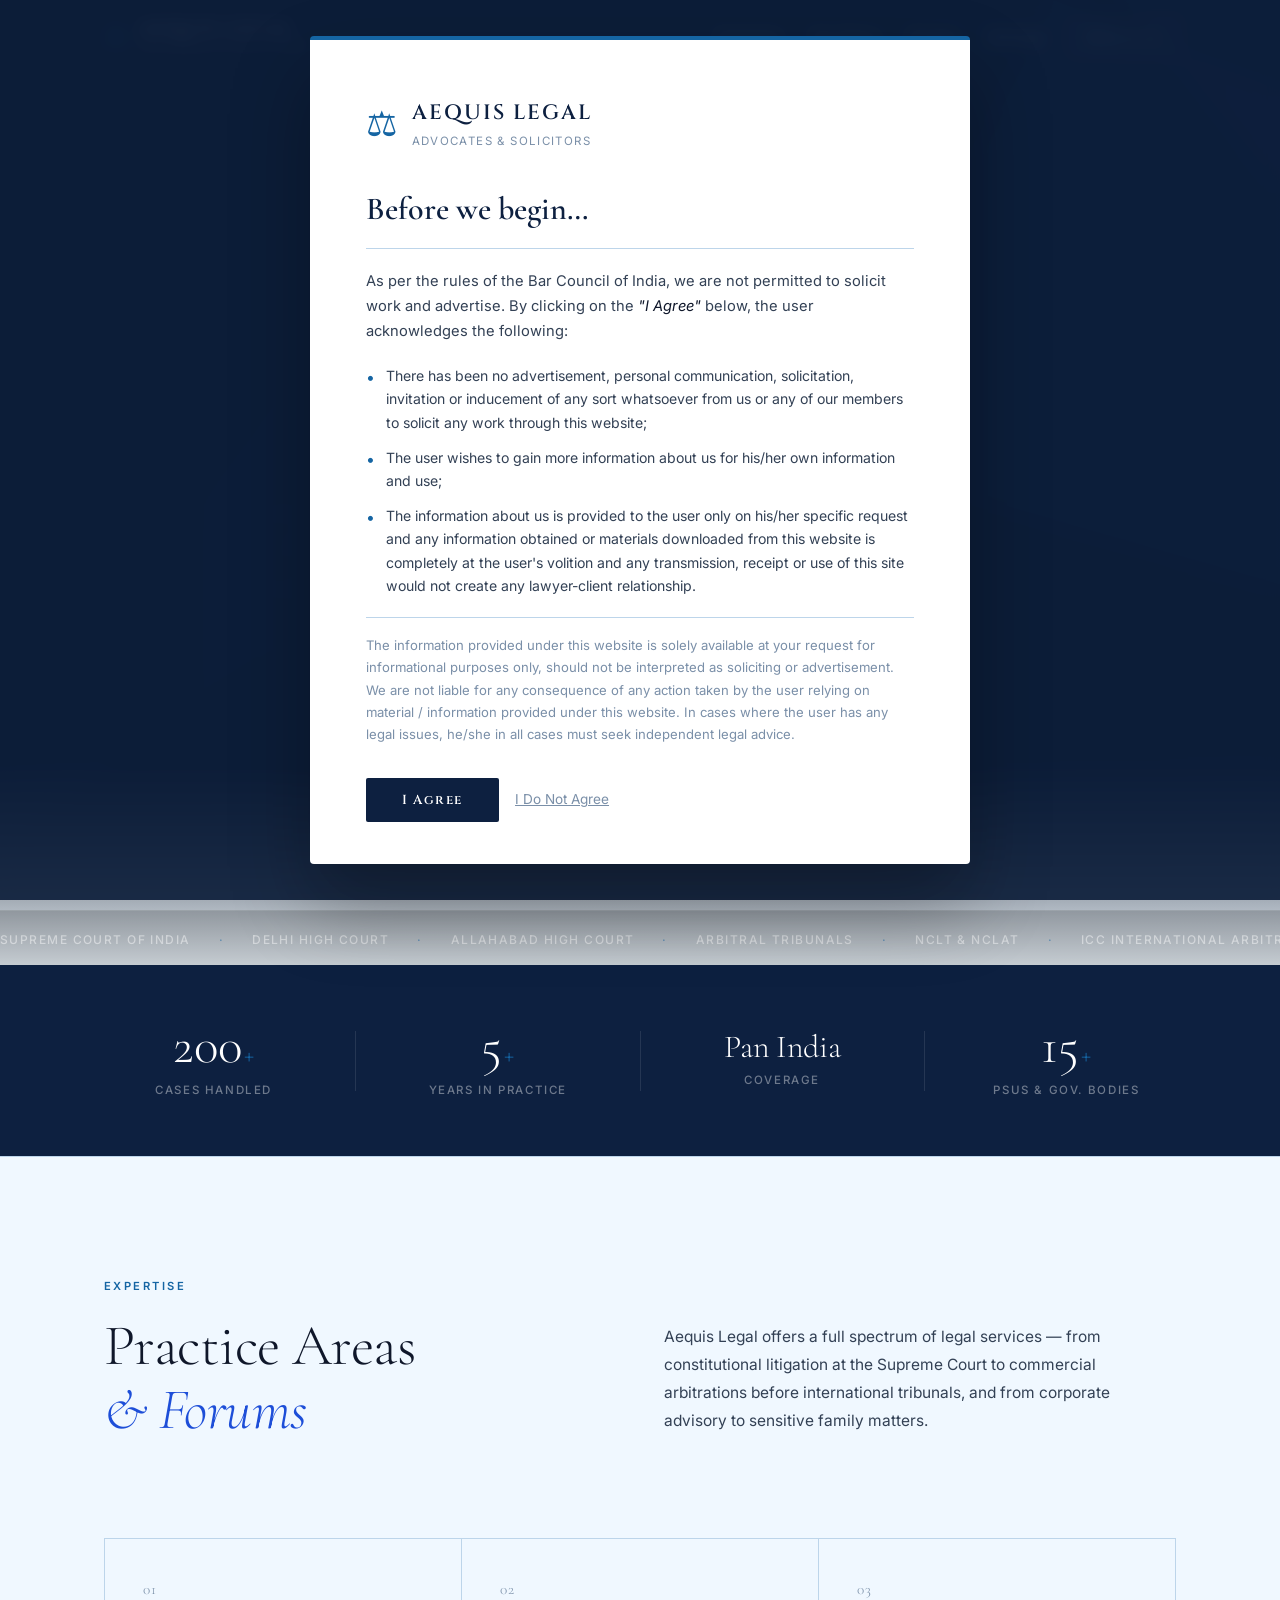
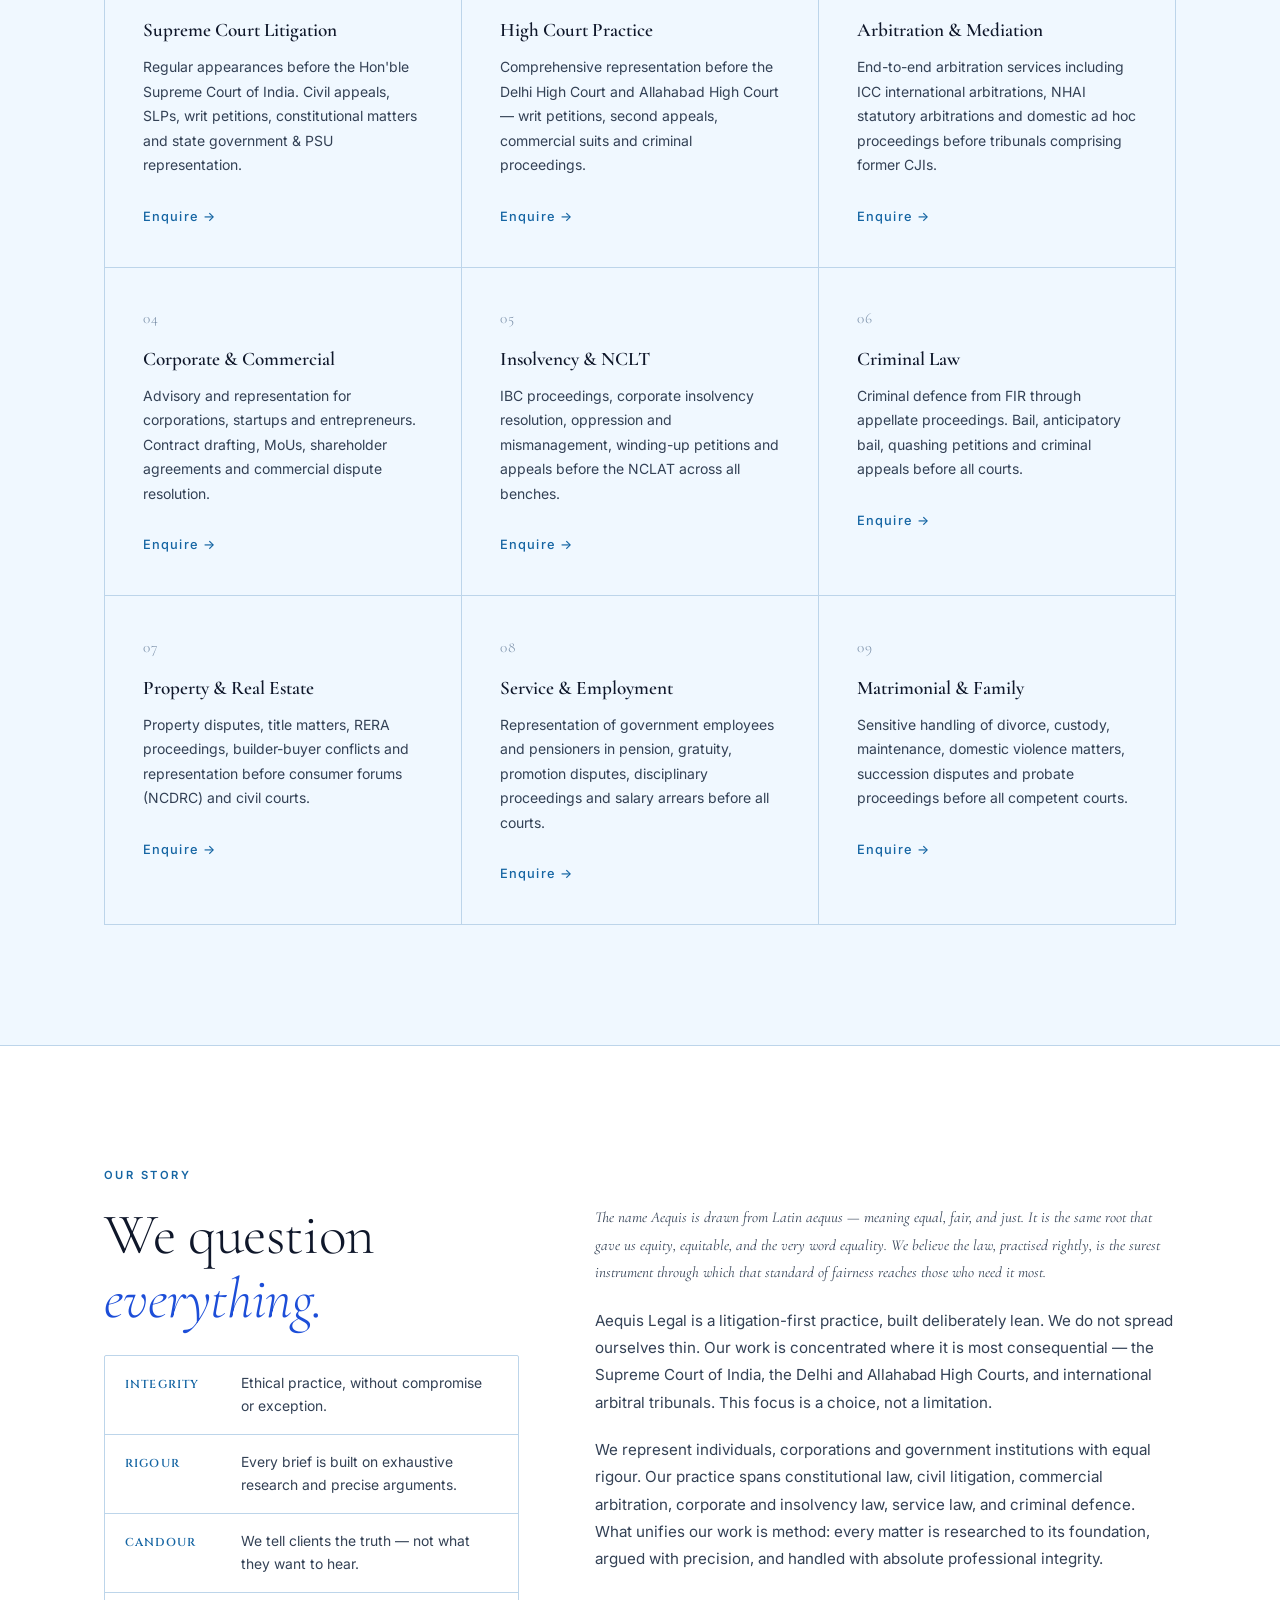
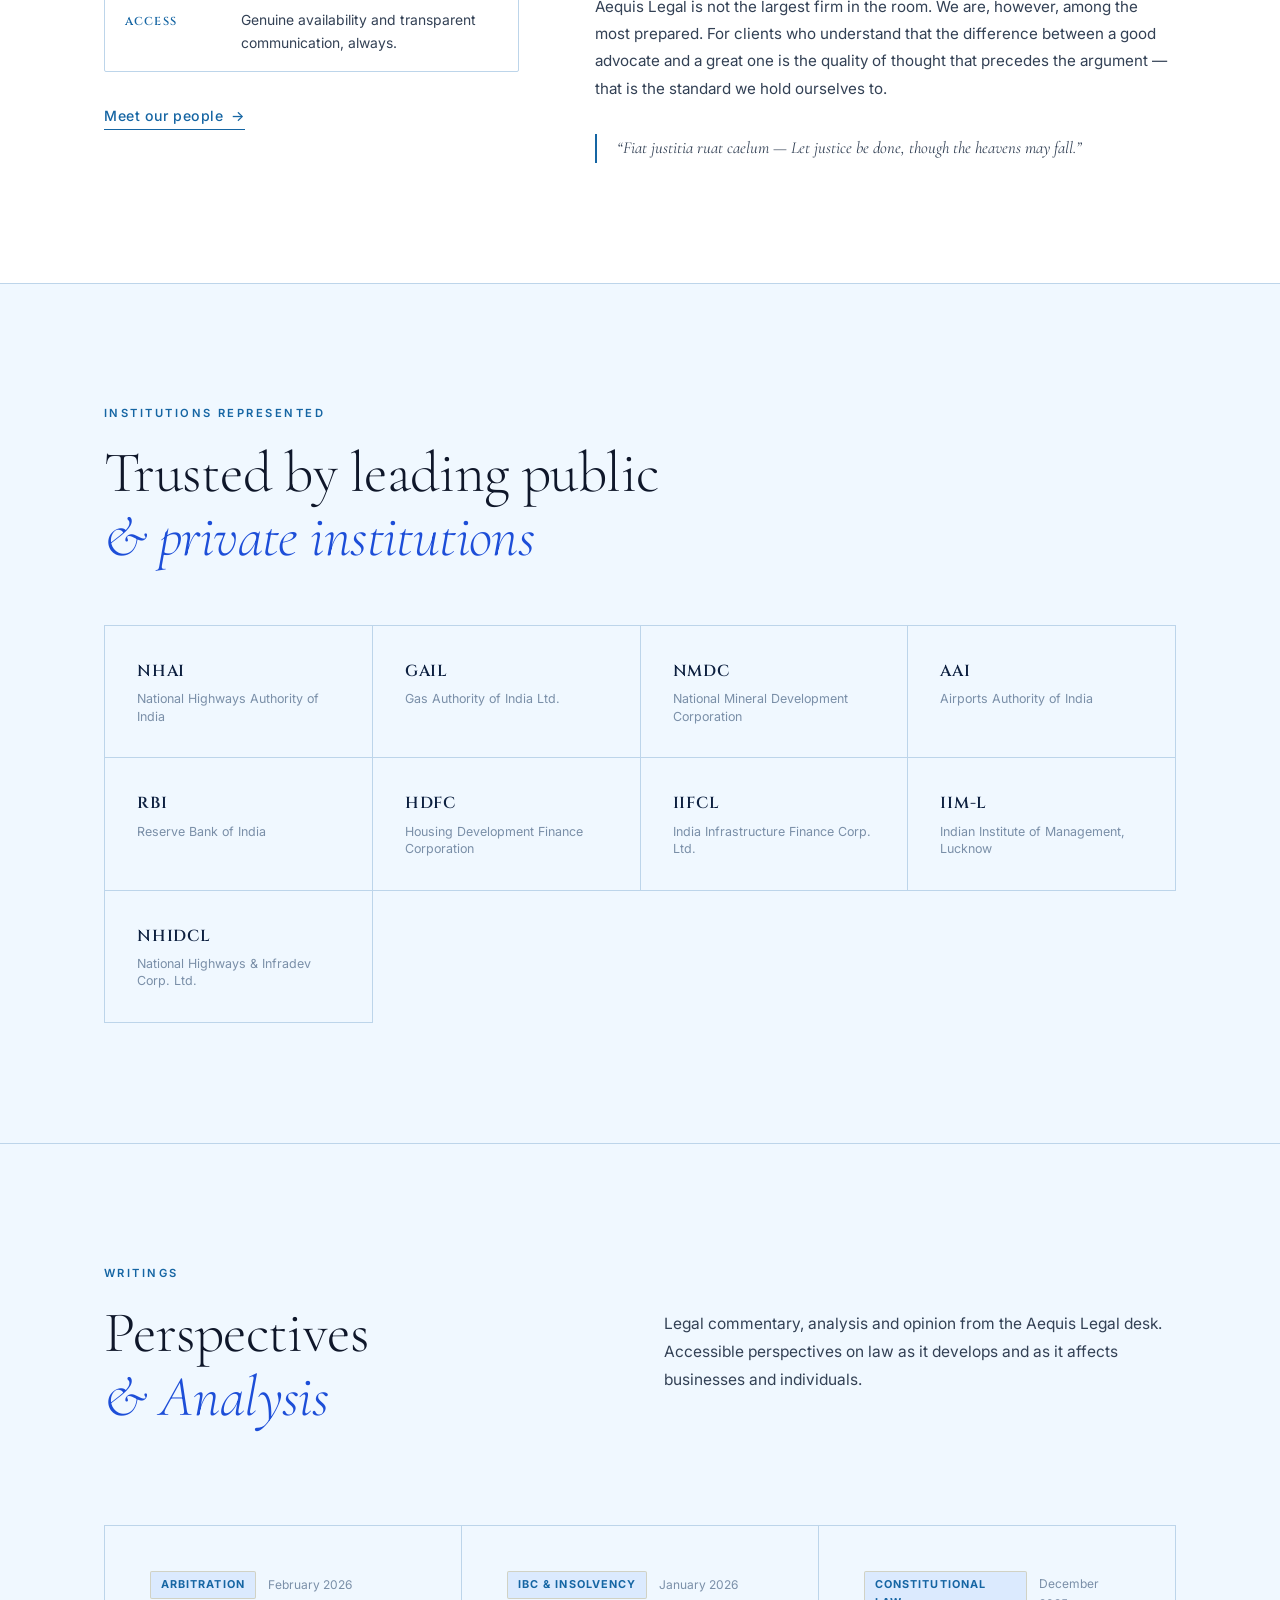
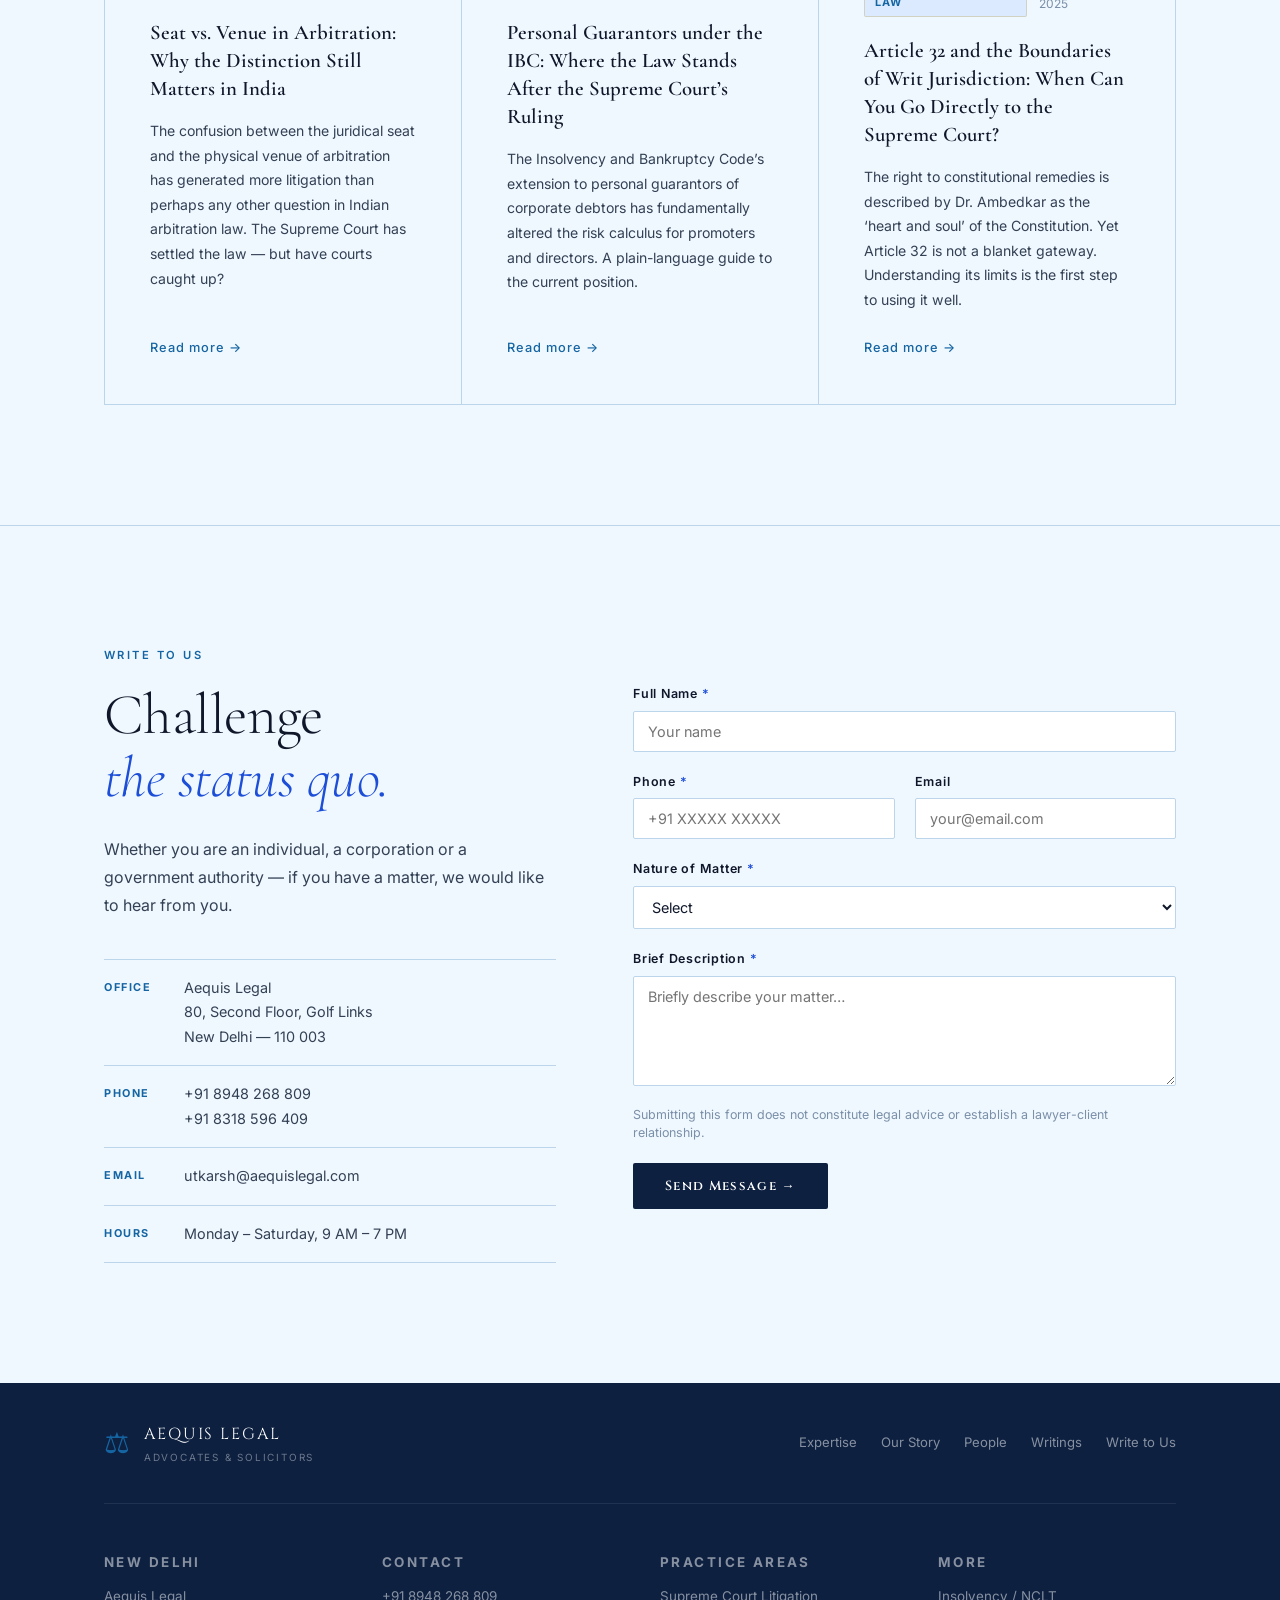
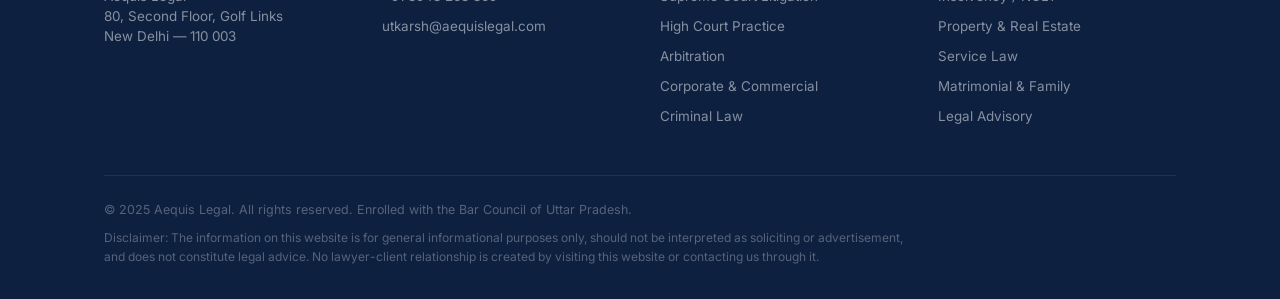
==== commit b5d65873: "Remove Abhikalp Pratap Singh references; generalise AAG mention; polish bio language" ====
--- a/index.html
+++ b/index.html
@@ -484,7 +484,7 @@
         <div class="contact-details">
           <div class="cd-row">
             <span class="cd-lbl">Office</span>
-            <span class="cd-val">Chambers of Mr. Abhikalp Pratap Singh, AOR<br/>80, Second Floor, Golf Links<br/>New Delhi — 110 003</span>
+            <span class="cd-val">Aequis Legal<br/>80, Second Floor, Golf Links<br/>New Delhi — 110 003</span>
           </div>
           <div class="cd-row">
             <span class="cd-lbl">Phone</span>
@@ -506,6 +506,12 @@
 
       <div class="contact-right">
         <form class="cf" id="contactForm">
+          <!-- Web3Forms: get your free access key at https://web3forms.com -->
+          <input type="hidden" name="access_key" value="YOUR_WEB3FORMS_ACCESS_KEY" />
+          <input type="hidden" name="subject" value="New Legal Enquiry – Aequis Legal" />
+          <input type="hidden" name="from_name" value="Aequis Legal" />
+          <!-- honeypot anti-spam -->
+          <input type="checkbox" name="botcheck" style="display:none" tabindex="-1" autocomplete="off" />
           <div class="cf-field">
             <label for="cf-name">Full Name <span class="req">*</span></label>
             <input type="text" id="cf-name" name="name" placeholder="Your name" required />
@@ -546,7 +552,10 @@
           </p>
           <button type="submit" class="cf-submit" id="cfSubmit">Send Message →</button>
           <p class="cf-success" id="cfSuccess" style="display:none">
-            Thank you. We will respond within 24 hours.
+            Thank you. Your enquiry has been received. We will respond within 24 hours. A confirmation has been sent to your email.
+          </p>
+          <p class="cf-error" id="cfError" style="display:none">
+            Sorry, there was a problem sending your message. Please email us directly at <a href="mailto:utkarsh@aequislegal.com">utkarsh@aequislegal.com</a>.
           </p>
         </form>
       </div>
@@ -581,7 +590,7 @@
     <div class="ft-mid">
       <div class="ft-col">
         <span class="ft-head">New Delhi</span>
-        <span>Chambers of Abhikalp Pratap Singh, AOR<br/>80, Second Floor, Golf Links<br/>New Delhi — 110 003</span>
+        <span>Aequis Legal<br/>80, Second Floor, Golf Links<br/>New Delhi — 110 003</span>
       </div>
       <div class="ft-col">
         <span class="ft-head">Contact</span>
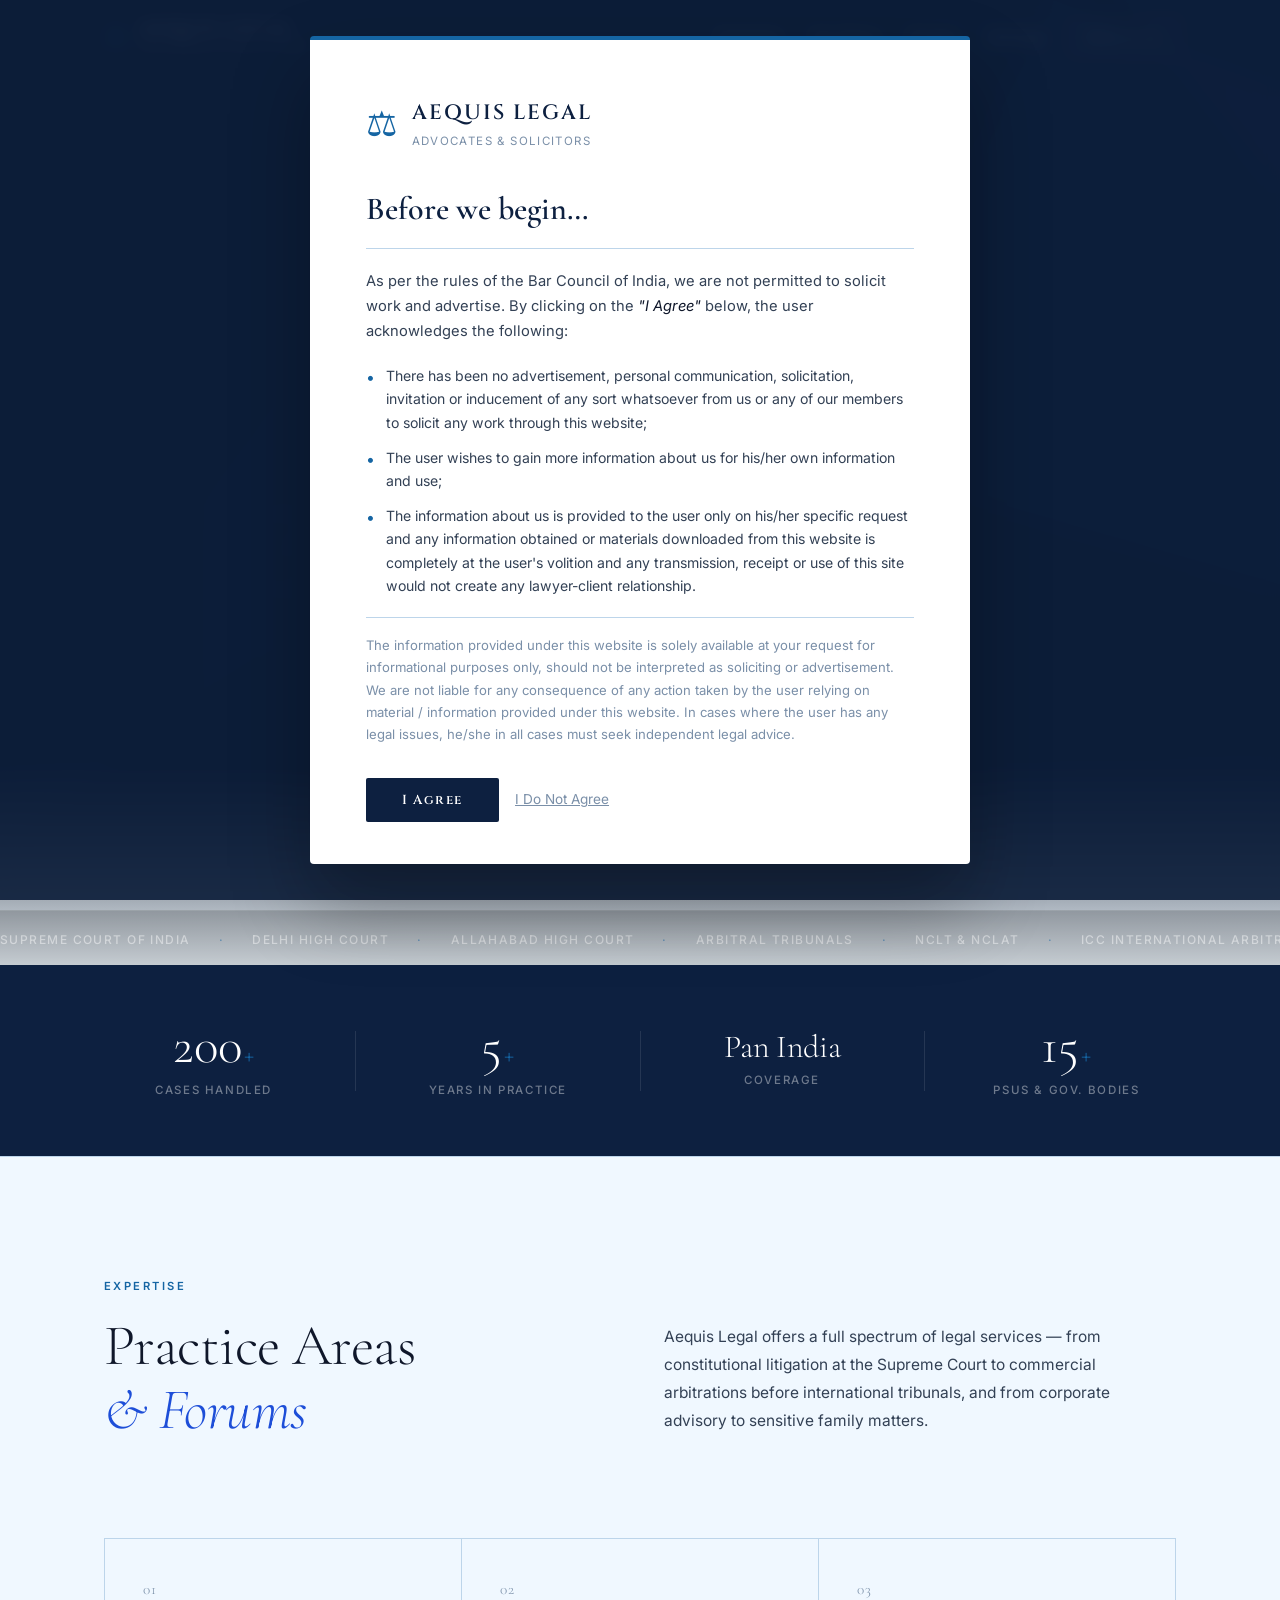
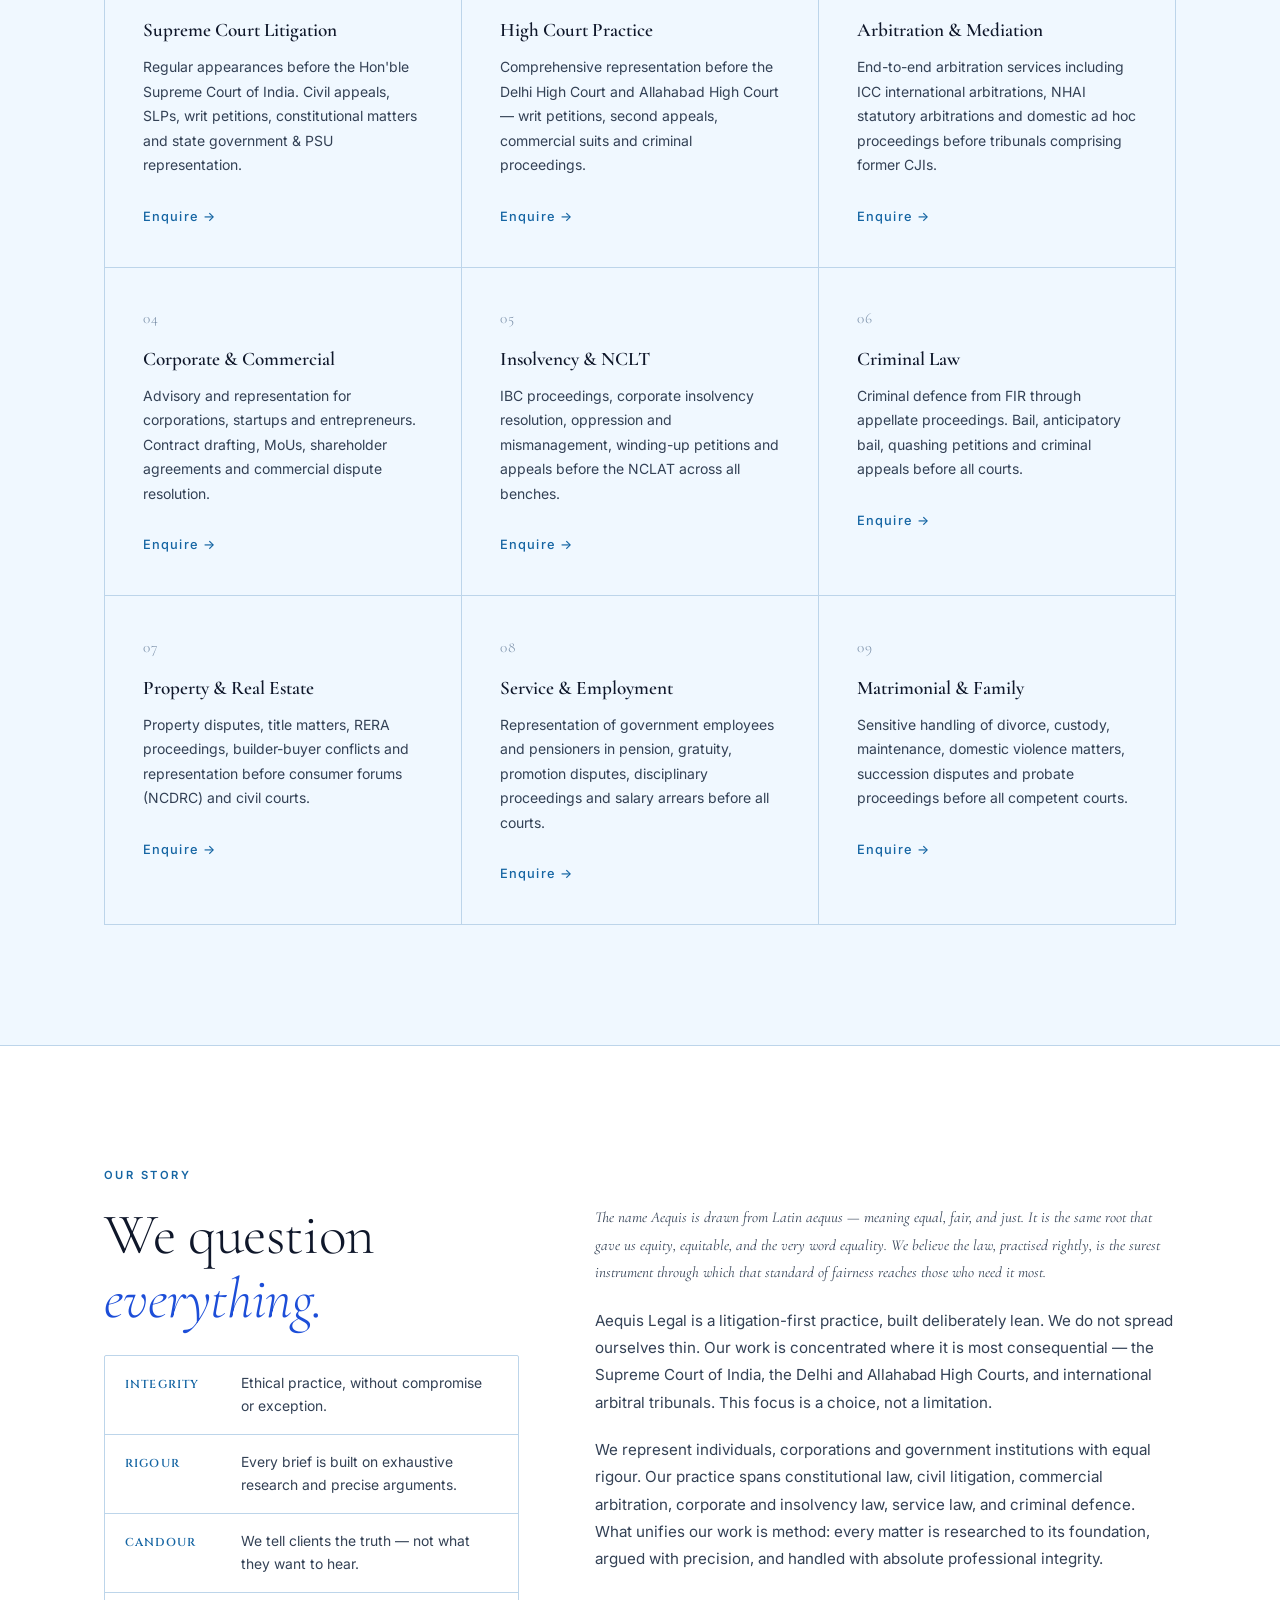
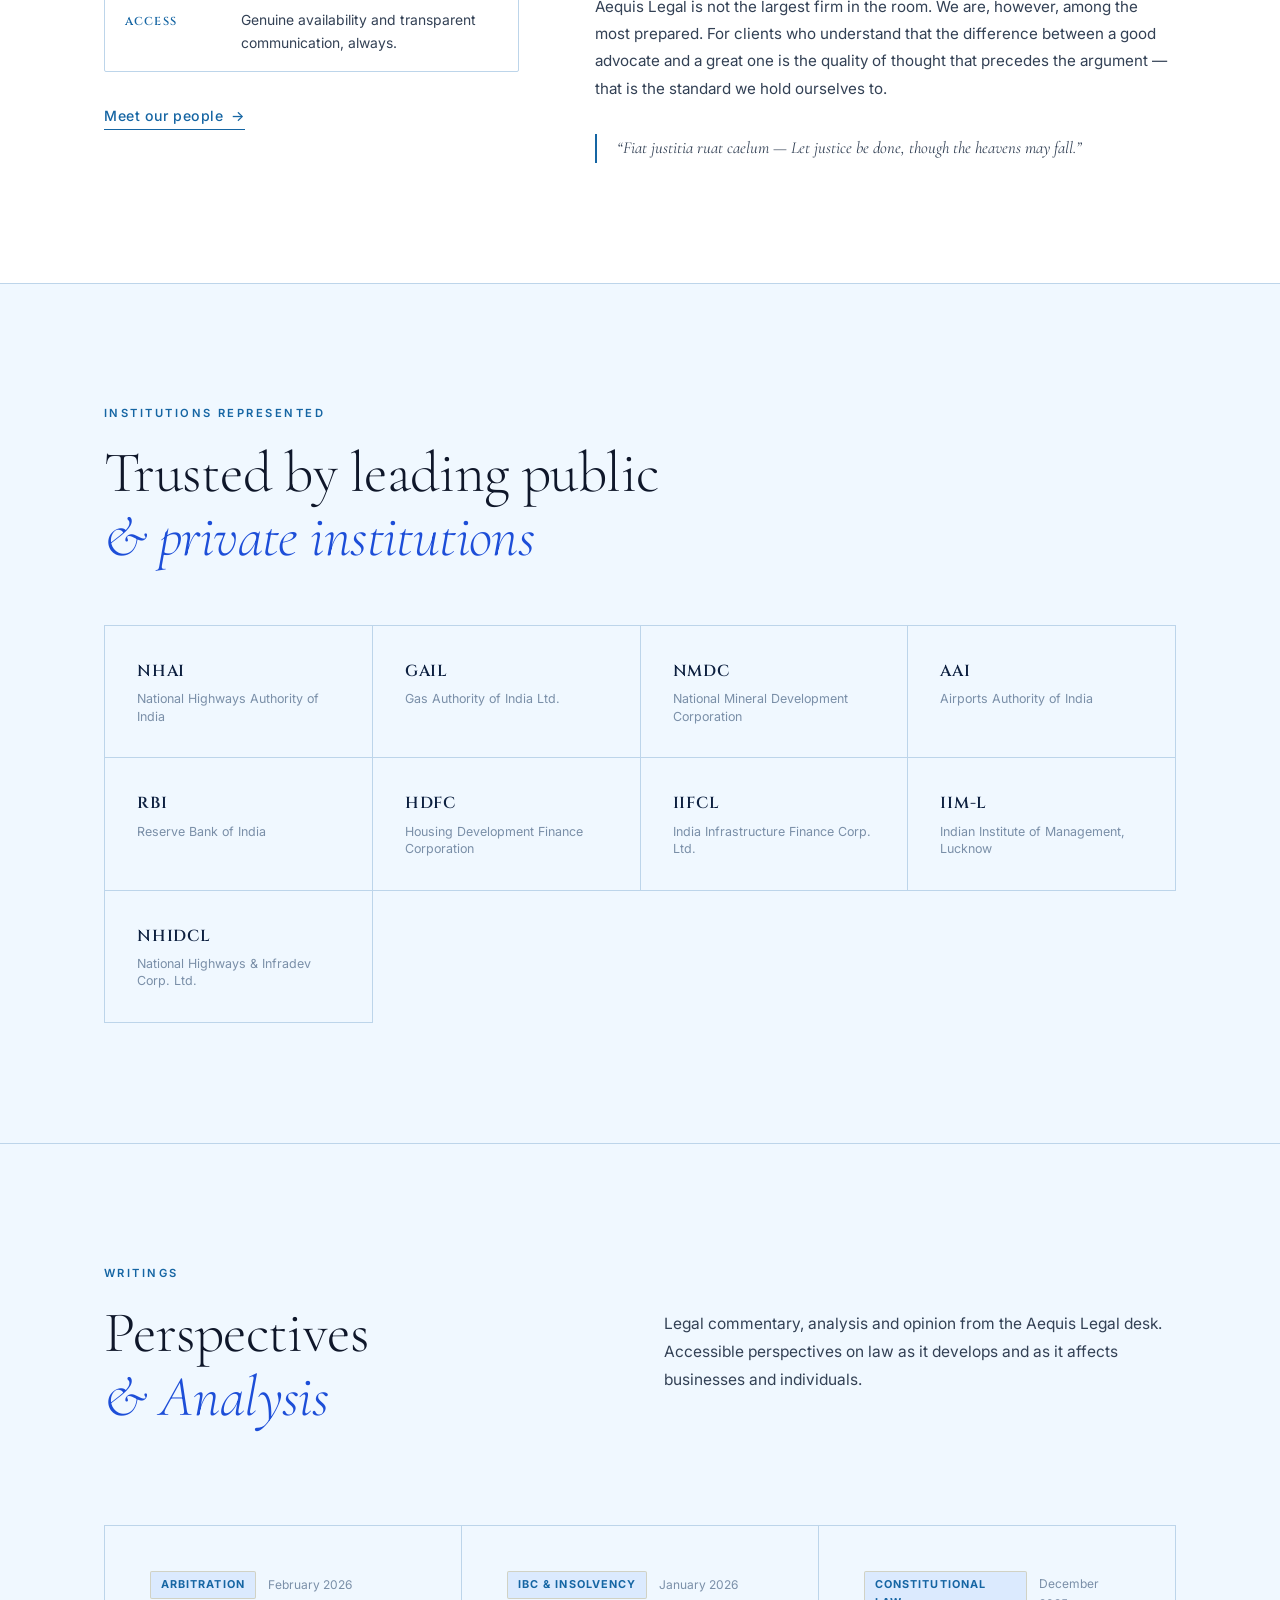
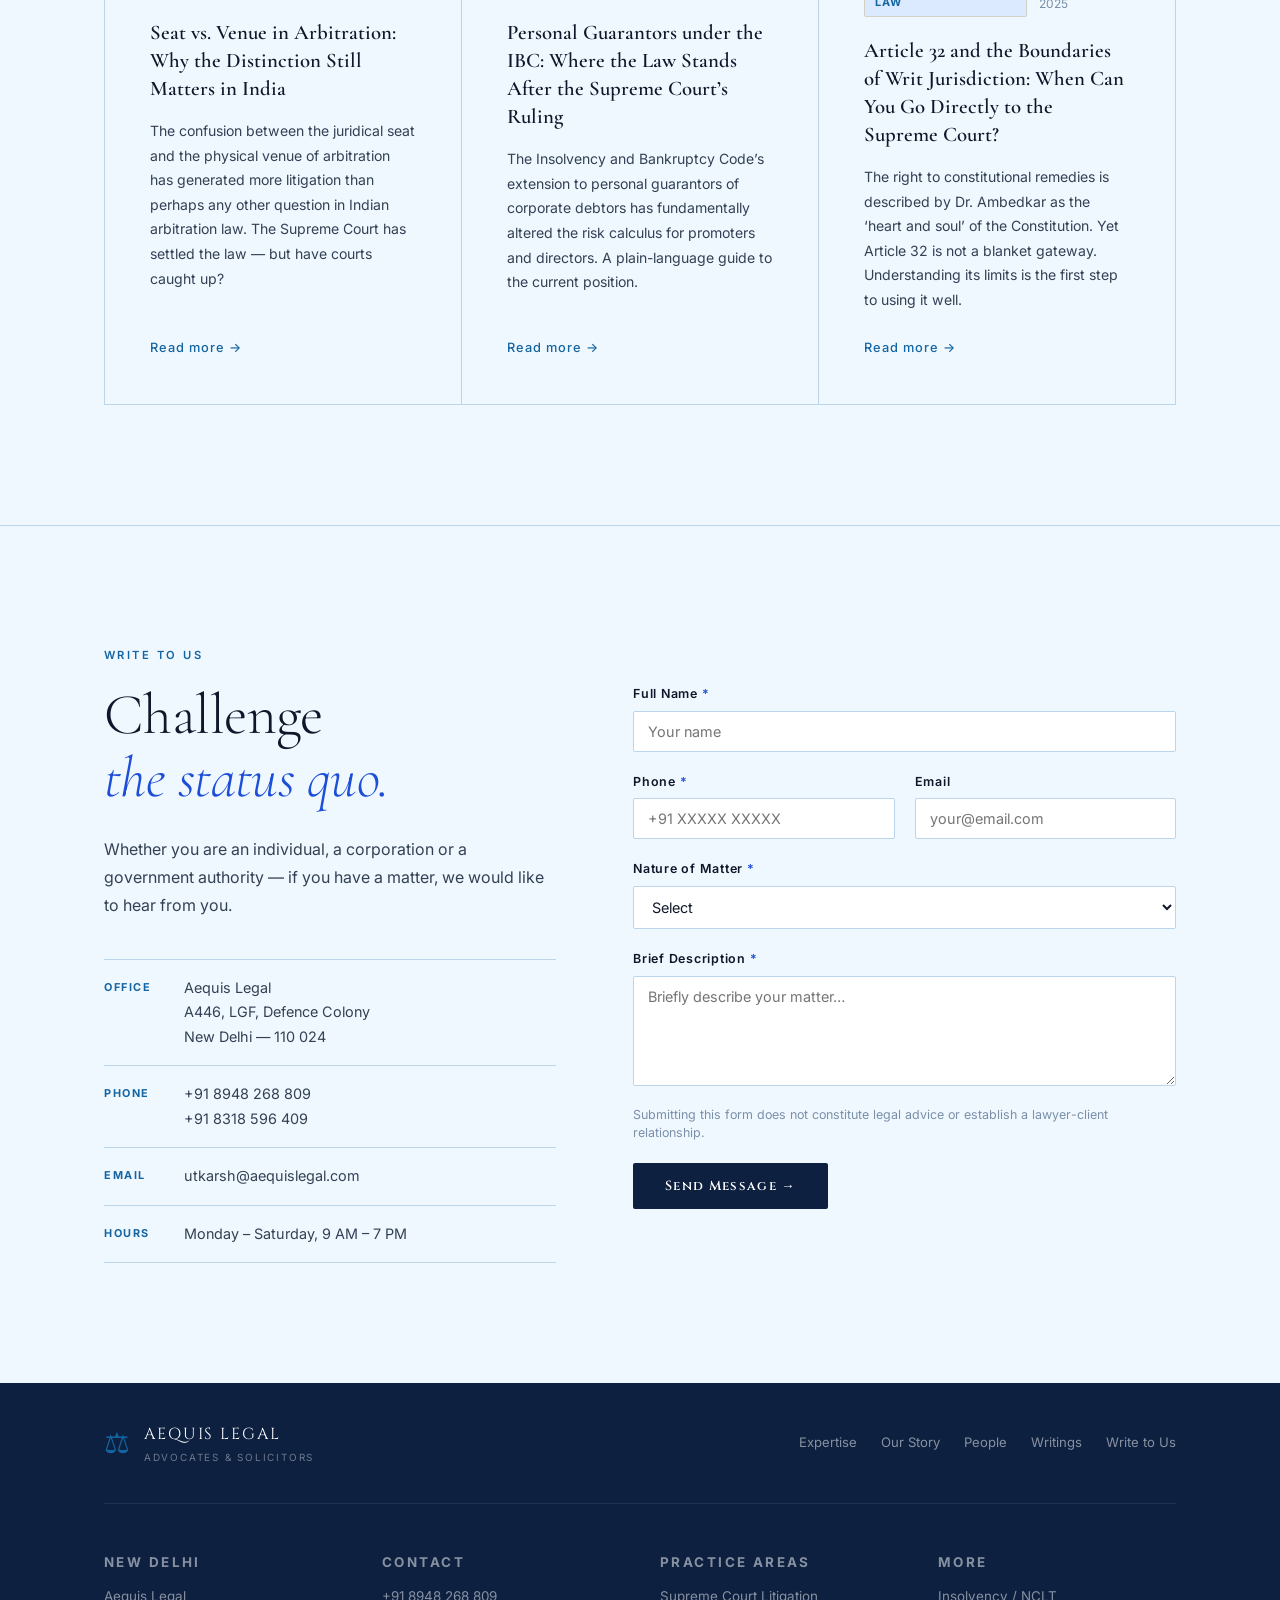
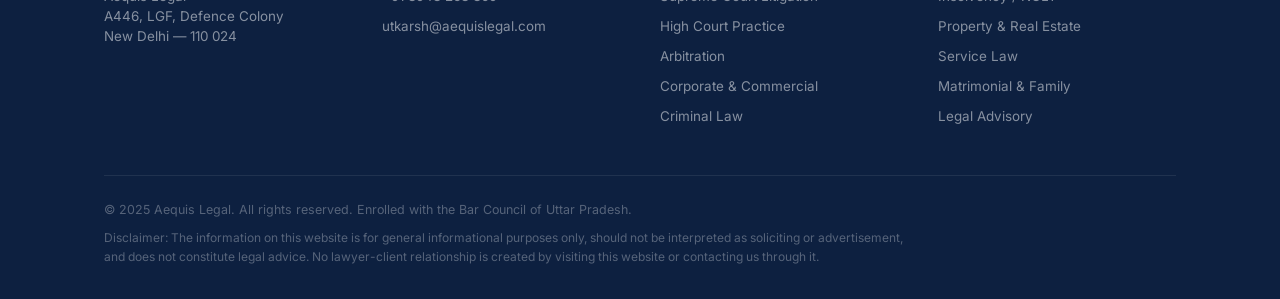
==== commit e42f094b: "SEO overhaul: full meta/OG/Twitter/JSON-LD on all pages; add CNAME for aequislegal.com; fix all cano" ====
--- a/index.html
+++ b/index.html
@@ -4,19 +4,32 @@
   <meta charset="UTF-8" />
   <meta name="viewport" content="width=device-width, initial-scale=1.0" />
 
-  <title>Aequis Legal | Advocates & Solicitors | Supreme Court of India</title>
-  <meta name="description" content="Aequis Legal — Advocates led by Utkarsh Kumar practising before the Supreme Court of India, Delhi High Court and Allahabad High Court. Civil, criminal, corporate, arbitration and constitutional matters." />
-  <meta name="keywords" content="Supreme Court advocate, Delhi High Court lawyer, Allahabad High Court advocate, arbitration lawyer India, corporate counsel, NCLT advocate, IBC insolvency, Aequis Legal, Utkarsh Kumar advocate" />
+  <title>Supreme Court Advocate New Delhi | Aequis Legal | Utkarsh Kumar</title>
+  <meta name="description" content="Aequis Legal — led by Utkarsh Kumar, advocate before the Supreme Court of India, Delhi HC and Allahabad HC. Civil, criminal, arbitration, corporate and constitutional matters. New Delhi." />
+  <meta name="keywords" content="Supreme Court advocate New Delhi, Supreme Court lawyer India, high court advocate Delhi, arbitration lawyer New Delhi, corporate lawyer Delhi, NCLT advocate Delhi, IBC insolvency lawyer India, constitutional lawyer India, criminal lawyer Delhi, Utkarsh Kumar advocate, best advocate Supreme Court India, law firm Defence Colony New Delhi, Aequis Legal" />
   <meta name="author" content="Utkarsh Kumar, Advocate" />
-  <link rel="canonical" href="https://www.aequislegal.com/" />
+  <meta name="robots" content="index, follow, max-snippet:-1, max-image-preview:large, max-video-preview:-1" />
+  <link rel="canonical" href="https://aequislegal.com/" />
+  <!-- Geo — local SEO -->
+  <meta name="geo.region" content="IN-DL" />
+  <meta name="geo.placename" content="New Delhi, India" />
+  <meta name="geo.position" content="28.5740;77.2230" />
+  <meta name="ICBM" content="28.5740, 77.2230" />
 
   <!-- Open Graph -->
   <meta property="og:type"        content="website" />
-  <meta property="og:url"         content="https://www.aequislegal.com/" />
-  <meta property="og:title"       content="Aequis Legal | Advocates & Solicitors" />
-  <meta property="og:description" content="Practising before the Supreme Court of India, Delhi HC and Allahabad HC. Civil, criminal, corporate and arbitration matters." />
-  <meta property="og:image"       content="https://www.aequislegal.com/og-image.jpg" />
+  <meta property="og:url"         content="https://aequislegal.com/" />
+  <meta property="og:title"       content="Supreme Court Advocate New Delhi | Aequis Legal" />
+  <meta property="og:description" content="Utkarsh Kumar practises before the Supreme Court of India, Delhi HC and Allahabad HC. Civil, criminal, corporate, arbitration and constitutional matters. New Delhi." />
+  <meta property="og:image"       content="https://aequislegal.com/img/utkarsh-kumar.jpg" />
   <meta property="og:locale"      content="en_IN" />
+  <meta property="og:site_name"   content="Aequis Legal" />
+
+  <!-- Twitter Card -->
+  <meta name="twitter:card"        content="summary_large_image" />
+  <meta name="twitter:title"       content="Supreme Court Advocate New Delhi | Aequis Legal" />
+  <meta name="twitter:description" content="Utkarsh Kumar — advocate before the Supreme Court of India, Delhi HC and Allahabad HC. Civil, criminal, corporate and arbitration matters." />
+  <meta name="twitter:image"       content="https://aequislegal.com/img/utkarsh-kumar.jpg" />
 
   <!-- Structured Data -->
   <script type="application/ld+json">
@@ -24,23 +37,77 @@
     "@context": "https://schema.org",
     "@type": "LegalService",
     "name": "Aequis Legal",
-    "description": "Full-service law firm led by Advocate Utkarsh Kumar practising before the Supreme Court of India, Delhi High Court and Allahabad High Court.",
-    "url": "https://www.aequislegal.com",
-    "telephone": "+918948268809",
+    "alternateName": "Aequis Legal — Advocates & Solicitors",
+    "description": "Full-service litigation practice led by Advocate Utkarsh Kumar, appearing before the Supreme Court of India, Delhi High Court and Allahabad High Court.",
+    "url": "https://aequislegal.com/",
+    "telephone": ["+918948268809", "+918318596409"],
     "email": "utkarsh@aequislegal.com",
     "address": {
       "@type": "PostalAddress",
-      "streetAddress": "Building No. 80, Second Floor, Golf Links",
+      "streetAddress": "A446, Lower Ground Floor, Defence Colony",
       "addressLocality": "New Delhi",
       "addressRegion": "Delhi",
-      "postalCode": "110003",
+      "postalCode": "110024",
       "addressCountry": "IN"
     },
+    "geo": {
+      "@type": "GeoCoordinates",
+      "latitude": 28.5740,
+      "longitude": 77.2230
+    },
+    "openingHoursSpecification": [{
+      "@type": "OpeningHoursSpecification",
+      "dayOfWeek": ["Monday","Tuesday","Wednesday","Thursday","Friday","Saturday"],
+      "opens": "09:00",
+      "closes": "19:00"
+    }],
+    "areaServed": [
+      { "@type": "City", "name": "New Delhi" },
+      { "@type": "Country", "name": "India" }
+    ],
+    "serviceType": [
+      "Supreme Court Litigation",
+      "High Court Practice",
+      "International Arbitration (ICC)",
+      "Corporate & Commercial Law",
+      "Constitutional Law",
+      "Criminal Defence",
+      "IBC & Insolvency (NCLT)",
+      "Service Law",
+      "Property & Real Estate Law"
+    ],
     "founder": {
       "@type": "Person",
       "name": "Utkarsh Kumar",
       "jobTitle": "Advocate",
-      "alumniOf": "Dr. Ram Manohar Lohiya National Law University, Lucknow"
+      "url": "https://aequislegal.com/about.html",
+      "alumniOf": {
+        "@type": "CollegeOrUniversity",
+        "name": "Dr. Ram Manohar Lohiya National Law University, Lucknow"
+      },
+      "knowsAbout": [
+        "Supreme Court of India",
+        "Delhi High Court",
+        "Allahabad High Court",
+        "ICC International Arbitration",
+        "IBC Insolvency and Bankruptcy Code",
+        "NCLT Proceedings",
+        "Constitutional Law",
+        "Corporate Litigation",
+        "Criminal Law"
+      ]
+    },
+    "hasOfferCatalog": {
+      "@type": "OfferCatalog",
+      "name": "Legal Services",
+      "itemListElement": [
+        { "@type": "Offer", "itemOffered": { "@type": "Service", "name": "Supreme Court Litigation" } },
+        { "@type": "Offer", "itemOffered": { "@type": "Service", "name": "High Court Representation" } },
+        { "@type": "Offer", "itemOffered": { "@type": "Service", "name": "ICC International Arbitration" } },
+        { "@type": "Offer", "itemOffered": { "@type": "Service", "name": "IBC & NCLT Proceedings" } },
+        { "@type": "Offer", "itemOffered": { "@type": "Service", "name": "Constitutional Matters" } },
+        { "@type": "Offer", "itemOffered": { "@type": "Service", "name": "Corporate & Commercial Advisory" } }
+      ]
     }
   }
   </script>
@@ -484,7 +551,7 @@
         <div class="contact-details">
           <div class="cd-row">
             <span class="cd-lbl">Office</span>
-            <span class="cd-val">Aequis Legal<br/>80, Second Floor, Golf Links<br/>New Delhi — 110 003</span>
+            <span class="cd-val">Aequis Legal<br/>A446, LGF, Defence Colony<br/>New Delhi — 110 024</span>
           </div>
           <div class="cd-row">
             <span class="cd-lbl">Phone</span>
@@ -590,7 +657,7 @@
     <div class="ft-mid">
       <div class="ft-col">
         <span class="ft-head">New Delhi</span>
-        <span>Aequis Legal<br/>80, Second Floor, Golf Links<br/>New Delhi — 110 003</span>
+        <span>Aequis Legal<br/>A446, LGF, Defence Colony<br/>New Delhi — 110 024</span>
       </div>
       <div class="ft-col">
         <span class="ft-head">Contact</span>
